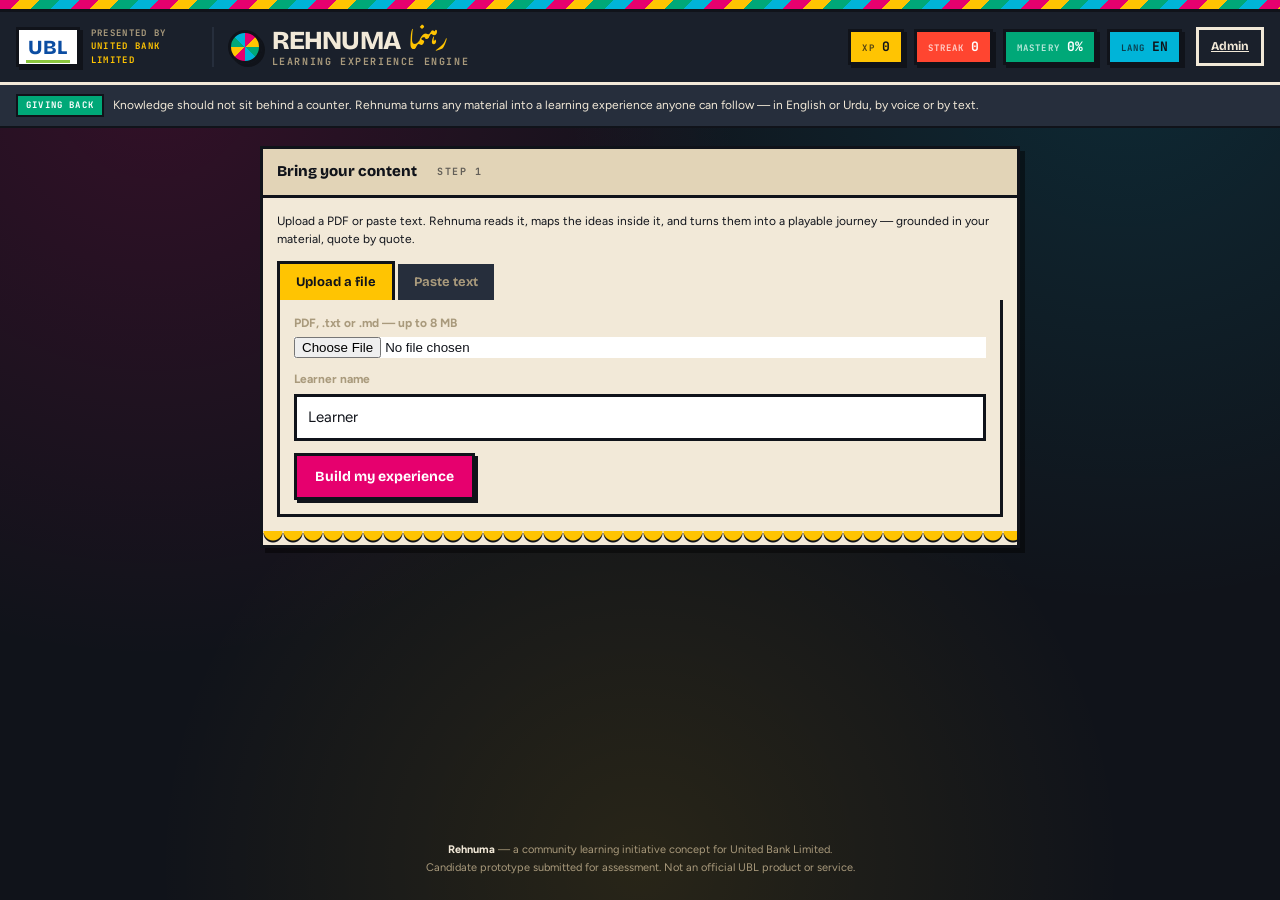
==== static/index.html @ 34d37521 "Rehnuma: AI Learning Experience Engine Single FastAPI service serving both API and pages. Turns any " ====
<!doctype html>
<html lang="en">
<head>
<meta charset="utf-8">
<meta name="viewport" content="width=device-width, initial-scale=1, viewport-fit=cover">
<title>Rehnuma</title>
<meta name="description" content="Turn any content into an adaptive, voice-enabled learning experience.">
<link rel="stylesheet" href="/static/style.css">
<link rel="icon" href="data:image/svg+xml,<svg xmlns='http://www.w3.org/2000/svg' viewBox='0 0 32 32'><rect width='32' height='32' fill='%2310131A'/><circle cx='16' cy='16' r='9' fill='%23FFC402' stroke='%23E6006E' stroke-width='3'/></svg>">
</head>
<body>
<div class="shell">
  <div class="chevron"></div>

  <header class="topbar">
    <div class="cobrand">
      <div class="logo-slot">
        <img id="ublLogo" src="/static/ubl-logo.png" alt="United Bank Limited" hidden>
        <div class="logo-fallback" id="ublFallback">UBL</div>
      </div>
      <div class="presents">Presented by<b>United Bank Limited</b></div>
    </div>

    <div class="brand">
      <div class="mark rosette"></div>
      <div>
        <div class="wordmark">REHNUMA<span class="urdu-mark">رہنما</span></div>
        <div class="eyebrow">Learning Experience Engine</div>
      </div>
    </div>

    <div class="spacer"></div>

    <div class="stat-row" id="stats" hidden>
      <div class="stat xp"><span class="label">XP</span><span id="statXp">0</span></div>
      <div class="stat streak"><span class="label">Streak</span><span id="statStreak">0</span></div>
      <div class="stat mastery"><span class="label">Mastery</span><span id="statMastery">0%</span></div>
      <div class="stat level"><span class="label">Lang</span><span id="statLang">EN</span></div>
    </div>

    <a class="btn ghost sm" href="/admin">Admin</a>
  </header>

  <div class="giving-back">
    <span class="tag">Giving back</span>
    <span>Knowledge should not sit behind a counter. Rehnuma turns any material into a
      learning experience anyone can follow &mdash; in English or Urdu, by voice or by text.</span>
  </div>

  <!-- ============================ SETUP ============================ -->
  <main class="main" id="setupView" style="grid-template-columns:1fr">
    <div class="setup col">

      <div class="panel cream">
        <div class="panel-head">
          <h2>Bring your content</h2>
          <div class="spacer"></div>
          <span class="eyebrow" style="color:var(--ink);opacity:.6">Step 1</span>
        </div>
        <div class="panel-body">
          <p class="small" style="margin-top:0">
            Upload a PDF or paste text. Rehnuma reads it, maps the ideas inside it, and turns
            them into a playable journey &mdash; grounded in your material, quote by quote.
          </p>

          <div class="tabs" role="tablist">
            <button class="tab" id="tabFile" role="tab" aria-selected="true" aria-controls="paneFile">Upload a file</button>
            <button class="tab" id="tabText" role="tab" aria-selected="false" aria-controls="paneText">Paste text</button>
          </div>

          <div class="panel cream" style="border-top:0;box-shadow:none">
            <div class="panel-body">
              <div id="paneFile" role="tabpanel">
                <div class="field">
                  <label for="fileInput">PDF, .txt or .md &mdash; up to 8&nbsp;MB</label>
                  <input type="file" id="fileInput" accept=".pdf,.txt,.md,.markdown,.csv">
                </div>
              </div>

              <div id="paneText" role="tabpanel" hidden>
                <div class="field">
                  <label for="titleInput">Title</label>
                  <input type="text" id="titleInput" placeholder="e.g. Branch Onboarding Policy">
                </div>
                <div class="field">
                  <label for="textInput">Paste the content</label>
                  <textarea id="textInput" rows="7" placeholder="Paste a policy, a chapter, an article&hellip;"></textarea>
                </div>
                <button class="btn sm ghost" id="sampleBtn" type="button" style="color:var(--ink);border-color:var(--ink)">Load sample content</button>
              </div>

              <div class="field mt">
                <label for="labelInput">Learner name</label>
                <input type="text" id="labelInput" value="Learner" maxlength="60">
              </div>

              <div class="row mt">
                <button class="btn pink" id="buildBtn" type="button">Build my experience</button>
                <span class="small" id="buildNote" style="color:var(--ink);opacity:.65"></span>
              </div>
            </div>
          </div>
        </div>
        <div class="scallop"></div>
      </div>

      <div class="panel" id="mapPreview" hidden>
        <div class="panel-head"><h2>What Rehnuma found</h2></div>
        <div class="panel-body">
          <div id="mapList" class="col"></div>
          <button class="btn green mt" id="startBtn" type="button">Start learning</button>
        </div>
      </div>

    </div>
  </main>

  <!-- ============================ LEARN ============================ -->
  <main class="main hidden" id="learnView">

    <!-- board -->
    <div class="col">
      <section class="panel">
        <div class="panel-head">
          <h2 id="sourceTitle">Your journey</h2>
        </div>
        <div class="panel-body">
          <div class="xp-meter" title="Progress to the next level"><span id="xpBar"></span></div>
          <div class="board" id="board"></div>
        </div>
        <div class="scallop"></div>
      </section>

      <section class="panel">
        <div class="panel-head"><h2>Badges</h2></div>
        <div class="panel-body">
          <div class="badges" id="badges"><span class="small muted">None yet &mdash; go earn some.</span></div>
        </div>
      </section>
    </div>

    <!-- conversation -->
    <section class="panel" style="min-width:0">
      <div class="panel-head">
        <h2>The journey</h2>
        <div class="spacer"></div>
        <button class="btn sm ghost" id="speakToggle" type="button" aria-pressed="false" title="Read answers aloud">🔈 Voice off</button>
        <span class="eyebrow" id="latencyNote"></span>
      </div>

      <div class="stream" id="stream" aria-live="polite"></div>

      <div class="composer">
        <button class="mic" id="micBtn" type="button" title="Hold a conversation out loud" aria-label="Speak your answer">🎤</button>
        <textarea class="say-box" id="sayBox" rows="1" placeholder="Say what you think&hellip;" aria-label="Your reply"></textarea>
        <button class="btn" id="sendBtn" type="button">Send</button>
      </div>
      <div class="chevron thin"></div>
    </section>

  </main>

  <footer class="footnote">
    <strong>Rehnuma</strong> &mdash; a community learning initiative concept for United Bank Limited.<br>
    Candidate prototype submitted for assessment. Not an official UBL product or service.
  </footer>
</div>

<script src="/static/app.js"></script>
</body>
</html>
---- static/style.css ----
/* ============================================================================
   REHNUMA - visual system
   Phool patti (Pakistani truck art) structured as an arcade board:
   saturated colour blocks, hard black outlines, ornamental chevron strips,
   rosette medallions, and sticker shadows with no blur.
   Deliberately single-theme - this is a committed visual world, not a
   light/dark document.
   ========================================================================= */

@import url('https://fonts.googleapis.com/css2?family=Bricolage+Grotesque:opsz,wght@12..96,400;12..96,700;12..96,800&family=Figtree:wght@400;500;600;700&family=JetBrains+Mono:wght@500;700&family=Noto+Nastaliq+Urdu:wght@400;700&display=swap');

:root {
  --ink:        #10131A;
  --ink-2:      #1A202B;
  --ink-3:      #262E3C;
  --chrome:     #F2E9D8;
  --chrome-2:   #E2D4B7;
  --chrome-dim: #A99A7C;

  --rani:       #E6006E;
  --zard:       #FFC402;
  --sabz:       #00A878;
  --firozi:     #00B4D8;
  --lal:        #FF4530;

  --line:       3px solid var(--ink);
  --line-light: 3px solid var(--chrome);
  --pop:        5px 5px 0 var(--ink);
  --pop-sm:     3px 3px 0 var(--ink);
  --pop-light:  5px 5px 0 rgba(0,0,0,.45);

  --display: 'Bricolage Grotesque', 'Arial Black', system-ui, sans-serif;
  --body:    'Figtree', -apple-system, 'Segoe UI', sans-serif;
  --mono:    'JetBrains Mono', ui-monospace, 'Cascadia Mono', monospace;
  --urdu:    'Noto Nastaliq Urdu', 'Jameel Noori Nastaleeq', serif;

  --gutter: 16px;
}

* { box-sizing: border-box; }

html, body { height: 100%; }

body {
  margin: 0;
  font-family: var(--body);
  font-size: 15px;
  line-height: 1.55;
  color: var(--chrome);
  background: var(--ink);
  background-image:
    radial-gradient(circle at 12% 8%,  rgba(230,0,110,.16), transparent 42%),
    radial-gradient(circle at 88% 4%,  rgba(0,180,216,.14), transparent 40%),
    radial-gradient(circle at 50% 96%, rgba(255,196,2,.10), transparent 45%);
  background-attachment: fixed;
  -webkit-font-smoothing: antialiased;
}

/* ---------------------------------------------------- truck-art ornament */

/* The chevron strip that edges every major surface. */
.chevron {
  height: 12px;
  background: repeating-linear-gradient(
    135deg,
    var(--rani)   0 14px,
    var(--zard)   14px 28px,
    var(--sabz)   28px 42px,
    var(--firozi) 42px 56px
  );
  border-bottom: var(--line);
  flex: none;
}
.chevron.thin { height: 7px; }

/* Scalloped lower edge - the hanging fringe on a truck's panel. */
.scallop {
  height: 14px;
  flex: none;
  background:
    radial-gradient(circle at 10px 0, var(--zard) 9px, transparent 10px) repeat-x 0 0 / 20px 14px;
  filter: drop-shadow(0 2px 0 var(--ink));
}

/* Rosette - the mirrored floral medallion, rendered as a colour wheel. */
.rosette {
  border-radius: 50%;
  background: conic-gradient(
    var(--rani) 0 45deg, var(--zard) 45deg 90deg,
    var(--sabz) 90deg 135deg, var(--firozi) 135deg 180deg,
    var(--rani) 180deg 225deg, var(--zard) 225deg 270deg,
    var(--sabz) 270deg 315deg, var(--firozi) 315deg 360deg
  );
}

/* ------------------------------------------------------------- typography */

h1, h2, h3, .display {
  font-family: var(--display);
  font-weight: 800;
  letter-spacing: -.02em;
  text-wrap: balance;
  margin: 0;
}

.eyebrow {
  font-family: var(--mono);
  font-size: 10px;
  font-weight: 700;
  letter-spacing: .16em;
  text-transform: uppercase;
  color: var(--chrome-dim);
}

.wordmark {
  font-family: var(--display);
  font-weight: 800;
  font-size: 26px;
  letter-spacing: -.03em;
  line-height: 1;
  color: var(--chrome);
}
.wordmark .urdu-mark {
  font-family: var(--urdu);
  font-size: 22px;
  color: var(--zard);
  margin-inline-start: 8px;
  line-height: 1;
}

[lang="ur"], .urdu {
  font-family: var(--urdu);
  line-height: 2.1;
  font-size: 1.06em;
}
[dir="rtl"] { text-align: right; }

.tnum { font-variant-numeric: tabular-nums; font-family: var(--mono); }

/* ----------------------------------------------------------- app shell */

.shell { display: flex; flex-direction: column; min-height: 100%; }

.topbar {
  display: flex;
  align-items: center;
  gap: 14px;
  flex-wrap: wrap;
  padding: 12px var(--gutter);
  background: var(--ink-2);
  border-bottom: var(--line-light);
}

.topbar .spacer { flex: 1 1 auto; }

.brand { display: flex; align-items: center; gap: 10px; }
.brand .mark {
  width: 34px; height: 34px;
  border: var(--line);
  box-shadow: var(--pop-sm);
  flex: none;
}

.main {
  flex: 1 1 auto;
  display: grid;
  grid-template-columns: minmax(280px, 340px) minmax(0, 1fr);
  gap: 18px;
  padding: 18px var(--gutter) 28px;
  max-width: 1400px;
  width: 100%;
  margin: 0 auto;
  align-items: start;
}

/* ---------------------------------------------------------------- panels */

.panel {
  background: var(--ink-2);
  border: var(--line-light);
  box-shadow: var(--pop-light);
  overflow: hidden;
}
.panel.cream { background: var(--chrome); color: var(--ink); border-color: var(--ink); }

.panel-head {
  display: flex;
  align-items: center;
  gap: 10px;
  padding: 11px 14px;
  background: var(--ink-3);
  border-bottom: var(--line-light);
}
.panel.cream .panel-head { background: var(--chrome-2); border-bottom-color: var(--ink); }
.panel-head h2 { font-size: 15px; letter-spacing: 0; }
.panel-body { padding: 14px; }

/* ----------------------------------------------------------------- stats */

.stat-row { display: flex; gap: 10px; flex-wrap: wrap; align-items: center; }

.stat {
  display: flex;
  align-items: baseline;
  gap: 7px;
  padding: 5px 11px;
  border: var(--line);
  box-shadow: var(--pop-sm);
  background: var(--zard);
  color: var(--ink);
  font-family: var(--mono);
  font-weight: 700;
  font-size: 13px;
  white-space: nowrap;
}
.stat .label {
  font-size: 9px;
  letter-spacing: .12em;
  text-transform: uppercase;
  opacity: .72;
}
.stat.xp     { background: var(--zard); }
.stat.streak { background: var(--lal);   color: #fff; }
.stat.level  { background: var(--firozi); }
.stat.mastery{ background: var(--sabz);  color: #fff; }

/* XP meter - snaps and overshoots when it fills */
.xp-meter {
  height: 15px;
  border: var(--line);
  background: var(--ink-3);
  box-shadow: var(--pop-sm);
  overflow: hidden;
  position: relative;
}
.xp-meter > span {
  display: block;
  height: 100%;
  width: 0;
  background: repeating-linear-gradient(90deg,
    var(--zard) 0 10px, var(--lal) 10px 20px);
  transition: width .55s cubic-bezier(.2,1.5,.35,1);
}

/* ------------------------------------------------------ the concept board */

.board { position: relative; padding: 6px 0 2px; }

/* the winding route the medallions sit on */
.board::before {
  content: "";
  position: absolute;
  left: 30px; top: 18px; bottom: 18px;
  width: 6px;
  background: repeating-linear-gradient(180deg,
    var(--chrome-dim) 0 10px, transparent 10px 20px);
  z-index: 0;
}

.stop {
  position: relative;
  z-index: 1;
  display: grid;
  grid-template-columns: 62px 1fr;
  align-items: center;
  gap: 12px;
  padding: 7px 0;
  background: none;
  border: 0;
  width: 100%;
  text-align: left;
  color: inherit;
  font: inherit;
  cursor: default;
}

.medallion {
  position: relative;
  width: 56px; height: 56px;
  border: var(--line);
  box-shadow: var(--pop-sm);
  display: grid;
  place-items: center;
  background: var(--ink-3);
  border-radius: 50%;
  flex: none;
}
.medallion .inner {
  width: 38px; height: 38px;
  border-radius: 50%;
  border: 2px solid var(--ink);
  display: grid;
  place-items: center;
  font-family: var(--mono);
  font-weight: 700;
  font-size: 15px;
  color: var(--ink);
  background: var(--chrome-dim);
}

.stop.locked   .medallion { filter: saturate(.15) brightness(.65); }
.stop.locked   .inner::after { content: "🔒"; font-size: 15px; }
.stop.locked   .inner { color: transparent; }
.stop.active   .medallion { background: var(--rani); }
.stop.active   .inner { background: var(--zard); }
.stop.mastered .medallion { background: var(--sabz); }
.stop.mastered .inner { background: var(--zard); }

.stop.current .medallion {
  animation: throb 1.5s ease-in-out infinite;
  box-shadow: 0 0 0 4px var(--zard), var(--pop-sm);
}
@keyframes throb {
  0%,100% { transform: scale(1); }
  50%     { transform: scale(1.07); }
}

.stop-label { min-width: 0; }
.stop-title {
  font-family: var(--display);
  font-weight: 700;
  font-size: 14px;
  line-height: 1.25;
  overflow-wrap: anywhere;
}
.stop.locked .stop-title { color: var(--chrome-dim); }

.mastery-bar {
  margin-top: 5px;
  height: 7px;
  border: 2px solid var(--ink);
  background: var(--ink-3);
  overflow: hidden;
}
.mastery-bar > span {
  display: block; height: 100%; width: 0;
  background: var(--sabz);
  transition: width .5s cubic-bezier(.2,1.4,.4,1);
}

/* --------------------------------------------------------- conversation */

.stream {
  display: flex;
  flex-direction: column;
  gap: 16px;
  padding: 16px;
  min-height: 300px;
  max-height: min(62vh, 640px);
  overflow-y: auto;
  overscroll-behavior: contain;
}

.bubble { max-width: 90%; }
.bubble .who {
  font-family: var(--mono);
  font-size: 9px;
  letter-spacing: .16em;
  text-transform: uppercase;
  margin-bottom: 5px;
  color: var(--chrome-dim);
}

.bubble .say {
  padding: 13px 15px;
  border: var(--line);
  box-shadow: var(--pop-sm);
  white-space: pre-wrap;
  overflow-wrap: anywhere;
}
.bubble.guide   .say { background: var(--chrome); color: var(--ink); }
.bubble.learner { align-self: flex-end; }
.bubble.learner .say { background: var(--firozi); color: var(--ink); }
.bubble.system  .say {
  background: var(--ink-3);
  color: var(--chrome-dim);
  font-size: 13px;
  box-shadow: none;
  border-style: dashed;
}

.bubble.guide .say.rtl, .bubble.learner .say.rtl { direction: rtl; text-align: right; }

/* pill that marks which game mechanic this turn used */
.mechanic {
  display: inline-block;
  font-family: var(--mono);
  font-size: 9px;
  font-weight: 700;
  letter-spacing: .12em;
  text-transform: uppercase;
  padding: 3px 8px;
  border: 2px solid var(--ink);
  margin-bottom: 7px;
  color: var(--ink);
}
.mechanic.mission   { background: var(--rani);   color:#fff; }
.mechanic.explain_it{ background: var(--zard); }
.mechanic.puzzle    { background: var(--firozi); }
.mechanic.boss      { background: var(--lal);    color:#fff; }
.mechanic.dialogue  { background: var(--chrome-2); }

/* ------------------------------------------------------------- choices */

.choices { display: flex; flex-direction: column; gap: 8px; margin-top: 11px; }

.choice {
  display: flex;
  align-items: flex-start;
  gap: 10px;
  text-align: left;
  padding: 11px 13px;
  font: inherit;
  font-weight: 600;
  color: var(--ink);
  background: var(--chrome-2);
  border: var(--line);
  box-shadow: var(--pop-sm);
  cursor: pointer;
  transition: transform .1s, box-shadow .1s, background .1s;
}
.choice:hover:not(:disabled) {
  background: var(--zard);
  transform: translate(-2px,-2px);
  box-shadow: 5px 5px 0 var(--ink);
}
.choice:active:not(:disabled) { transform: translate(2px,2px); box-shadow: 1px 1px 0 var(--ink); }
.choice:disabled { opacity: .5; cursor: default; }
.choice .key {
  font-family: var(--mono);
  font-weight: 700;
  background: var(--ink);
  color: var(--zard);
  width: 22px; height: 22px;
  display: grid; place-items: center;
  flex: none;
  font-size: 12px;
}

/* ----------------------------------------------------------- citations */

.cites { display: flex; flex-wrap: wrap; gap: 6px; margin-top: 10px; }

.cite {
  font-family: var(--mono);
  font-size: 10px;
  font-weight: 700;
  padding: 3px 8px;
  background: var(--sabz);
  color: #fff;
  border: 2px solid var(--ink);
  cursor: pointer;
}
.cite:hover { background: var(--zard); color: var(--ink); }
.cite.off   { background: var(--lal); }

.quote-pop {
  margin-top: 8px;
  padding: 10px 12px;
  background: var(--ink-3);
  border-left: 5px solid var(--sabz);
  font-size: 13px;
  color: var(--chrome);
  font-style: italic;
}

.flag-off {
  margin-top: 9px;
  padding: 8px 11px;
  background: var(--lal);
  color: #fff;
  border: 2px solid var(--ink);
  font-size: 12px;
  font-weight: 600;
}

/* ------------------------------------------------------------- composer */

.composer {
  display: flex;
  gap: 9px;
  align-items: flex-end;
  padding: 12px 14px;
  background: var(--ink-3);
  border-top: var(--line-light);
  flex-wrap: wrap;
}

textarea.say-box {
  flex: 1 1 220px;
  min-height: 46px;
  max-height: 150px;
  resize: vertical;
  padding: 11px 13px;
  font: inherit;
  color: var(--ink);
  background: var(--chrome);
  border: var(--line);
  box-shadow: var(--pop-sm);
}
textarea.say-box:focus-visible { outline: 3px solid var(--zard); outline-offset: 2px; }

.btn {
  font-family: var(--display);
  font-weight: 700;
  font-size: 14px;
  padding: 12px 18px;
  color: var(--ink);
  background: var(--zard);
  border: var(--line);
  box-shadow: var(--pop-sm);
  cursor: pointer;
  transition: transform .1s, box-shadow .1s;
  white-space: nowrap;
}
.btn:hover:not(:disabled)  { transform: translate(-2px,-2px); box-shadow: 5px 5px 0 var(--ink); }
.btn:active:not(:disabled) { transform: translate(2px,2px);  box-shadow: 1px 1px 0 var(--ink); }
.btn:disabled { opacity: .45; cursor: default; }
.btn.pink  { background: var(--rani);   color:#fff; }
.btn.blue  { background: var(--firozi); }
.btn.green { background: var(--sabz);   color:#fff; }
.btn.ghost { background: transparent;   color: var(--chrome); border-color: var(--chrome); box-shadow: none; }
.btn.sm    { font-size: 12px; padding: 7px 12px; }

.btn:focus-visible, .choice:focus-visible, .cite:focus-visible, select:focus-visible,
input:focus-visible, .stop:focus-visible {
  outline: 3px solid var(--zard);
  outline-offset: 2px;
}

/* the microphone - pulses while listening */
.mic {
  width: 52px; height: 52px;
  display: grid; place-items: center;
  font-size: 21px;
  background: var(--rani);
  color: #fff;
  border: var(--line);
  box-shadow: var(--pop-sm);
  cursor: pointer;
  flex: none;
}
.mic.listening { animation: mic-pulse .9s ease-in-out infinite; background: var(--lal); }
@keyframes mic-pulse {
  0%,100% { box-shadow: var(--pop-sm), 0 0 0 0 rgba(255,69,48,.65); }
  50%     { box-shadow: var(--pop-sm), 0 0 0 11px rgba(255,69,48,0); }
}
.mic:disabled { opacity: .35; cursor: not-allowed; }

/* -------------------------------------------------------------- badges */

.badges { display: flex; flex-wrap: wrap; gap: 6px; }
.badge {
  font-family: var(--mono);
  font-size: 9px;
  font-weight: 700;
  letter-spacing: .08em;
  text-transform: uppercase;
  padding: 4px 8px;
  background: var(--zard);
  color: var(--ink);
  border: 2px solid var(--ink);
  box-shadow: 2px 2px 0 var(--ink);
  animation: stamp .4s cubic-bezier(.2,1.7,.4,1);
}
@keyframes stamp {
  0%   { transform: scale(2.2) rotate(-12deg); opacity: 0; }
  100% { transform: scale(1) rotate(0); opacity: 1; }
}

/* --------------------------------------------------------- setup screen */

.setup { max-width: 760px; margin: 0 auto; width: 100%; }

.tabs { display: flex; gap: 0; }
.tab {
  font-family: var(--display);
  font-weight: 700;
  font-size: 13px;
  padding: 10px 16px;
  background: var(--ink-3);
  color: var(--chrome-dim);
  border: var(--line-light);
  border-bottom: 0;
  cursor: pointer;
}
.tab[aria-selected="true"] { background: var(--zard); color: var(--ink); border-color: var(--ink); }

.field { display: flex; flex-direction: column; gap: 5px; margin-bottom: 12px; }
.field > label { font-size: 12px; font-weight: 700; color: var(--chrome-dim); }

input[type="text"], input[type="password"], input[type="number"], select, textarea {
  font: inherit;
  padding: 9px 11px;
  color: var(--ink);
  background: var(--chrome);
  border: var(--line);
  width: 100%;
}
.panel.cream input, .panel.cream select { background: #fff; }

/* ------------------------------------------------------------ dashboard */

.grid-cards {
  display: grid;
  grid-template-columns: repeat(auto-fit, minmax(150px, 1fr));
  gap: 12px;
}

.tile {
  padding: 13px 15px;
  border: var(--line);
  box-shadow: var(--pop-sm);
  background: var(--chrome);
  color: var(--ink);
}
.tile .n {
  font-family: var(--display);
  font-weight: 800;
  font-size: 30px;
  line-height: 1;
  font-variant-numeric: tabular-nums;
}
.tile .k {
  font-family: var(--mono);
  font-size: 9px;
  letter-spacing: .14em;
  text-transform: uppercase;
  margin-top: 5px;
  opacity: .72;
}
.tile.a { background: var(--zard); }
.tile.b { background: var(--firozi); }
.tile.c { background: var(--sabz); color:#fff; }
.tile.d { background: var(--rani); color:#fff; }

.table-wrap { overflow-x: auto; }
table { border-collapse: collapse; width: 100%; font-size: 13px; }
th, td { padding: 8px 10px; text-align: left; border-bottom: 2px solid var(--ink-3); }
th {
  font-family: var(--mono);
  font-size: 9px;
  letter-spacing: .12em;
  text-transform: uppercase;
  color: var(--chrome-dim);
  white-space: nowrap;
}
td.num { font-family: var(--mono); font-variant-numeric: tabular-nums; }

.pill {
  display: inline-block;
  font-family: var(--mono);
  font-size: 9px;
  font-weight: 700;
  text-transform: uppercase;
  letter-spacing: .1em;
  padding: 2px 7px;
  border: 2px solid var(--ink);
}
.pill.mastered { background: var(--sabz); color:#fff; }
.pill.progress { background: var(--zard); color: var(--ink); }
.pill.locked   { background: var(--ink-3); color: var(--chrome-dim); border-color: var(--chrome-dim); }
.pill.error    { background: var(--lal);  color:#fff; }
.pill.warn     { background: var(--zard); color: var(--ink); }
.pill.info     { background: var(--firozi); color: var(--ink); }

/* evidence feed - the proof that mastery was inferred, not scored */
.evidence { display: flex; flex-direction: column; gap: 9px; }
.ev {
  padding: 9px 11px;
  background: var(--ink-3);
  border-left: 5px solid var(--firozi);
}
.ev .sig {
  font-family: var(--mono);
  font-size: 9px;
  font-weight: 700;
  letter-spacing: .1em;
  text-transform: uppercase;
  color: var(--firozi);
}
.ev .quote { font-style: italic; font-size: 13px; margin-top: 3px; overflow-wrap: anywhere; }
.ev .meta  { font-size: 10px; color: var(--chrome-dim); margin-top: 4px; font-family: var(--mono); }

.chart-box { position: relative; height: 240px; }

/* ------------------------------------------------------------- utility */

.row     { display: flex; gap: 10px; align-items: center; flex-wrap: wrap; }
.col     { display: flex; flex-direction: column; gap: 10px; }
.muted   { color: var(--chrome-dim); }
.small   { font-size: 12px; }
.center  { text-align: center; }
.mt      { margin-top: 12px; }
.hidden  { display: none !important; }

.toast {
  position: fixed;
  left: 50%; bottom: 20px;
  transform: translateX(-50%);
  z-index: 50;
  padding: 11px 17px;
  background: var(--zard);
  color: var(--ink);
  border: var(--line);
  box-shadow: var(--pop);
  font-weight: 700;
  max-width: calc(100vw - 32px);
}
.toast.bad { background: var(--lal); color: #fff; }

/* three bouncing dots while the guide is thinking */
.thinking { display: flex; gap: 5px; align-items: center; padding: 4px 0; }
.thinking i {
  width: 9px; height: 9px;
  background: var(--zard);
  border: 2px solid var(--ink);
  display: block;
  animation: bob .9s ease-in-out infinite;
}
.thinking i:nth-child(2) { animation-delay: .12s; background: var(--rani); }
.thinking i:nth-child(3) { animation-delay: .24s; background: var(--firozi); }
@keyframes bob {
  0%,100% { transform: translateY(0); }
  50%     { transform: translateY(-7px); }
}

@media (prefers-reduced-motion: reduce) {
  *, *::before, *::after {
    animation-duration: .001ms !important;
    animation-iteration-count: 1 !important;
    transition-duration: .001ms !important;
  }
}

/* -------------------------------------------------------------- narrow */

@media (max-width: 900px) {
  .main { grid-template-columns: 1fr; }
  .stream { max-height: none; }
}
@media (max-width: 480px) {
  .wordmark { font-size: 21px; }
  .stat { font-size: 12px; padding: 4px 9px; }
  .medallion { width: 46px; height: 46px; }
  .medallion .inner { width: 31px; height: 31px; font-size: 13px; }
  .stop { grid-template-columns: 52px 1fr; }
  .board::before { left: 25px; }
}

/* ===================================================================== */
/*  UBL CO-BRANDING                                                       */
/*  Presented as UBL's community financial-literacy engine. The logo      */
/*  drops in at /static/ubl-logo.png; until it does, the slot renders a   */
/*  clean typographic mark rather than a broken image.                    */
/* ===================================================================== */

.cobrand {
  display: flex;
  align-items: center;
  gap: 11px;
  padding-inline-end: 13px;
  border-inline-end: 2px solid var(--ink-3);
}

.cobrand .logo-slot {
  height: 40px;
  min-width: 40px;
  display: grid;
  place-items: center;
  background: #fff;
  border: var(--line);
  box-shadow: var(--pop-sm);
  padding: 4px 7px;
  flex: none;
}
.cobrand .logo-slot img { height: 30px; width: auto; display: block; }
.cobrand .logo-slot img[hidden] { display: none; }

/* Typographic fallback when no logo file is present. Styled to read as a
   deliberate mark, not a missing asset, so the page never looks broken. */
.cobrand .logo-fallback {
  font-family: var(--display);
  font-weight: 800;
  font-size: 20px;
  letter-spacing: .01em;
  color: #0B4DA2;          /* UBL corporate blue */
  line-height: 1;
  padding: 3px 2px;
  border-bottom: 3px solid #8CC63E;   /* UBL green rule */
}
.cobrand .logo-fallback[hidden] { display: none; }

.cobrand .presents {
  font-family: var(--mono);
  font-size: 9px;
  font-weight: 700;
  letter-spacing: .15em;
  text-transform: uppercase;
  color: var(--chrome-dim);
  line-height: 1.5;
  max-width: 108px;
}
.cobrand .presents b { color: var(--zard); display: block; }

.giving-back {
  display: flex;
  align-items: center;
  gap: 9px;
  flex-wrap: wrap;
  padding: 9px var(--gutter);
  background: var(--ink-3);
  border-bottom: 2px solid var(--ink);
  font-size: 12px;
  color: var(--chrome);
}
.giving-back .tag {
  font-family: var(--mono);
  font-size: 9px;
  font-weight: 700;
  letter-spacing: .13em;
  text-transform: uppercase;
  padding: 3px 8px;
  background: var(--sabz);
  color: #fff;
  border: 2px solid var(--ink);
  flex: none;
}

.footnote {
  padding: 13px var(--gutter) 22px;
  text-align: center;
  font-size: 11px;
  color: var(--chrome-dim);
  line-height: 1.7;
}
.footnote strong { color: var(--chrome); }
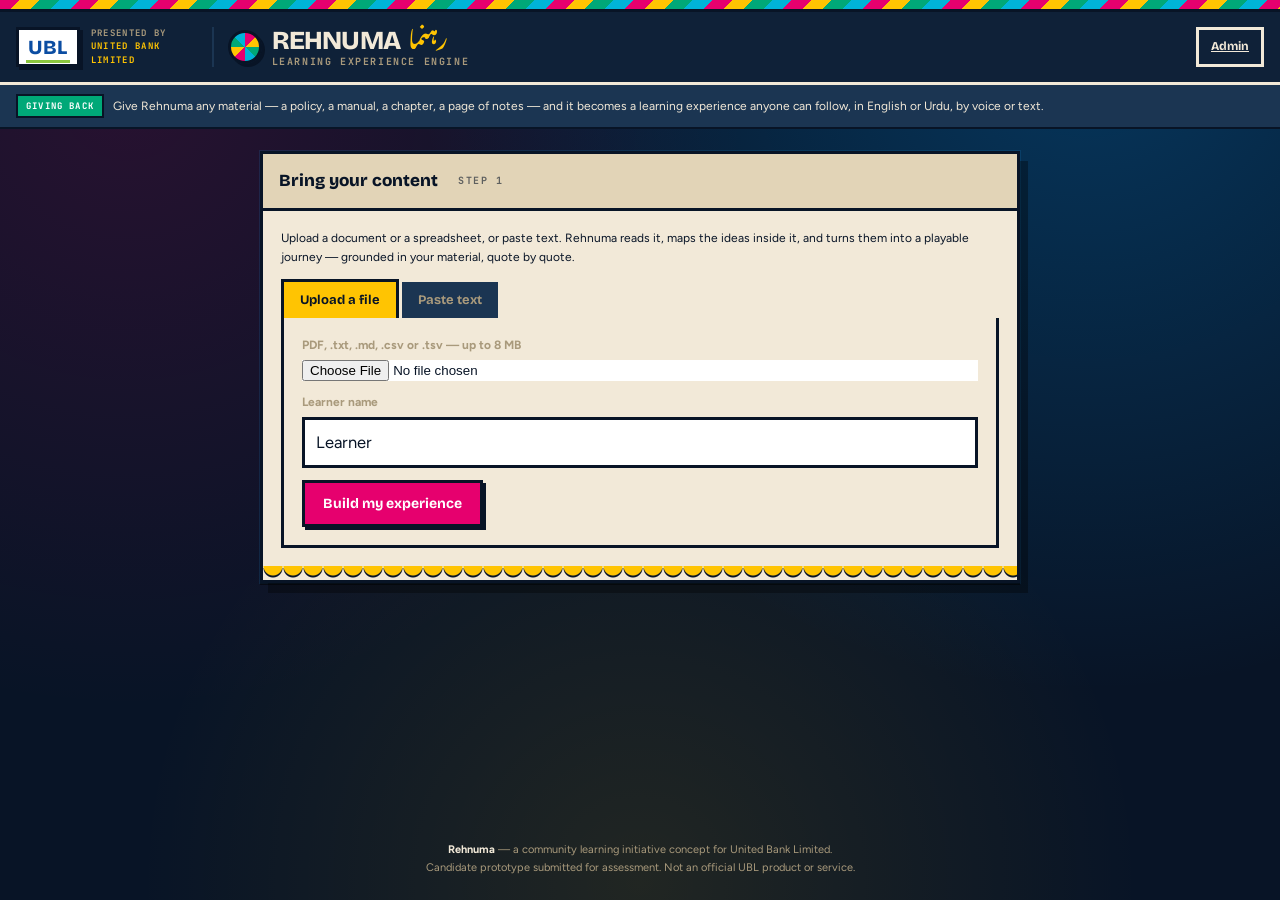
==== commit 1adababa: "Add learning modes, spreadsheet and URL ingestion, subject-aware scenarios Carried over from the pre" ====
--- a/static/index.html
+++ b/static/index.html
@@ -43,8 +43,8 @@
 
   <div class="giving-back">
     <span class="tag">Giving back</span>
-    <span>Knowledge should not sit behind a counter. Rehnuma turns any material into a
-      learning experience anyone can follow &mdash; in English or Urdu, by voice or by text.</span>
+    <span>Give Rehnuma any material &mdash; a policy, a manual, a chapter, a page of notes &mdash;
+      and it becomes a learning experience anyone can follow, in English or Urdu, by voice or text.</span>
   </div>
 
   <!-- ============================ SETUP ============================ -->
@@ -59,8 +59,9 @@
         </div>
         <div class="panel-body">
           <p class="small" style="margin-top:0">
-            Upload a PDF or paste text. Rehnuma reads it, maps the ideas inside it, and turns
-            them into a playable journey &mdash; grounded in your material, quote by quote.
+            Upload a document or a spreadsheet, or paste text. Rehnuma reads it, maps the ideas
+            inside it, and turns them into a playable journey &mdash; grounded in your material,
+            quote by quote.
           </p>
 
           <div class="tabs" role="tablist">
@@ -72,8 +73,8 @@
             <div class="panel-body">
               <div id="paneFile" role="tabpanel">
                 <div class="field">
-                  <label for="fileInput">PDF, .txt or .md &mdash; up to 8&nbsp;MB</label>
-                  <input type="file" id="fileInput" accept=".pdf,.txt,.md,.markdown,.csv">
+                  <label for="fileInput">PDF, .txt, .md, .csv or .tsv &mdash; up to 8&nbsp;MB</label>
+                  <input type="file" id="fileInput" accept=".pdf,.txt,.md,.markdown,.csv,.tsv">
                 </div>
               </div>
 
@@ -105,9 +106,39 @@
       </div>
 
       <div class="panel" id="mapPreview" hidden>
-        <div class="panel-head"><h2>What Rehnuma found</h2></div>
+        <div class="panel-head">
+          <h2>What Rehnuma found</h2>
+          <div class="spacer"></div>
+          <span class="eyebrow">Step 2</span>
+        </div>
         <div class="panel-body">
           <div id="mapList" class="col"></div>
+
+          <!-- How the learner wants to be taught. The key travels to the server as
+               "mode" and shapes every turn, so it is chosen before the first beat. -->
+          <div class="mode-block">
+            <div class="eyebrow">How would you like to learn it?</div>
+            <div class="mode-pick" id="modePick" role="radiogroup"
+                 aria-label="How would you like to learn it?">
+              <button class="mode" type="button" role="radio" aria-checked="false" data-mode="story">
+                <span class="mode-name">Story</span>
+                <span class="mode-desc">The ideas arrive inside an unfolding story.</span>
+              </button>
+              <button class="mode" type="button" role="radio" aria-checked="true" data-mode="challenge">
+                <span class="mode-name">Challenge</span>
+                <span class="mode-desc">Situations to act in, where choices carry consequences.</span>
+              </button>
+              <button class="mode" type="button" role="radio" aria-checked="false" data-mode="tour">
+                <span class="mode-name">Tour</span>
+                <span class="mode-desc">A quick look at the shape of the whole subject.</span>
+              </button>
+              <button class="mode" type="button" role="radio" aria-checked="false" data-mode="deep">
+                <span class="mode-name">Deep</span>
+                <span class="mode-desc">One concept at a time, with worked examples.</span>
+              </button>
+            </div>
+          </div>
+
           <button class="btn green mt" id="startBtn" type="button">Start learning</button>
         </div>
       </div>
--- a/static/style.css
+++ b/static/style.css
@@ -10,9 +10,13 @@
 @import url('https://fonts.googleapis.com/css2?family=Bricolage+Grotesque:opsz,wght@12..96,400;12..96,700;12..96,800&family=Figtree:wght@400;500;600;700&family=JetBrains+Mono:wght@500;700&family=Noto+Nastaliq+Urdu:wght@400;700&display=swap');
 
 :root {
-  --ink:        #10131A;
-  --ink-2:      #1A202B;
-  --ink-3:      #262E3C;
+  --ink:        #081426;   /* deep navy, biased toward the UBL mark */
+  --ink-2:      #0F2138;
+  --ink-3:      #1B3552;
+
+  --ubl:        #0070B8;   /* sampled from the logo - carries structure */
+  --ubl-lt:     #2199E8;
+  --ubl-deep:   #004E80;
   --chrome:     #F2E9D8;
   --chrome-2:   #E2D4B7;
   --chrome-dim: #A99A7C;
@@ -44,14 +48,14 @@
 body {
   margin: 0;
   font-family: var(--body);
-  font-size: 15px;
-  line-height: 1.55;
+  font-size: 16.5px;
+  line-height: 1.6;
   color: var(--chrome);
   background: var(--ink);
   background-image:
-    radial-gradient(circle at 12% 8%,  rgba(230,0,110,.16), transparent 42%),
-    radial-gradient(circle at 88% 4%,  rgba(0,180,216,.14), transparent 40%),
-    radial-gradient(circle at 50% 96%, rgba(255,196,2,.10), transparent 45%);
+    radial-gradient(circle at 85% 2%,  rgba(0,112,184,.38), transparent 48%),
+    radial-gradient(circle at 10% 10%, rgba(230,0,110,.14), transparent 44%),
+    radial-gradient(circle at 50% 98%, rgba(255,196,2,.10), transparent 46%);
   background-attachment: fixed;
   -webkit-font-smoothing: antialiased;
 }
@@ -164,10 +168,10 @@
 .main {
   flex: 1 1 auto;
   display: grid;
-  grid-template-columns: minmax(280px, 340px) minmax(0, 1fr);
-  gap: 18px;
-  padding: 18px var(--gutter) 28px;
-  max-width: 1400px;
+  grid-template-columns: minmax(300px, 380px) minmax(0, 1fr);
+  gap: 22px;
+  padding: 22px var(--gutter) 32px;
+  max-width: 1560px;
   width: 100%;
   margin: 0 auto;
   align-items: start;
@@ -187,17 +191,20 @@
   display: flex;
   align-items: center;
   gap: 10px;
-  padding: 11px 14px;
-  background: var(--ink-3);
+  padding: 13px 16px;
+  background: linear-gradient(180deg, var(--ubl-deep), var(--ink-3));
   border-bottom: var(--line-light);
 }
 .panel.cream .panel-head { background: var(--chrome-2); border-bottom-color: var(--ink); }
-.panel-head h2 { font-size: 15px; letter-spacing: 0; }
-.panel-body { padding: 14px; }
+.panel-head h2 { font-size: 17px; letter-spacing: 0; }
+.panel-body { padding: 18px; }
 
 /* ----------------------------------------------------------------- stats */
 
 .stat-row { display: flex; gap: 10px; flex-wrap: wrap; align-items: center; }
+/* the display above outranks the browser's own [hidden] rule, so the chips would sit
+   there reading XP 0 on the setup screen before a session exists */
+.stat-row[hidden] { display: none; }
 
 .stat {
   display: flex;
@@ -210,7 +217,7 @@
   color: var(--ink);
   font-family: var(--mono);
   font-weight: 700;
-  font-size: 13px;
+  font-size: 14px;
   white-space: nowrap;
 }
 .stat .label {
@@ -226,7 +233,7 @@
 
 /* XP meter - snaps and overshoots when it fills */
 .xp-meter {
-  height: 15px;
+  height: 18px;
   border: var(--line);
   background: var(--ink-3);
   box-shadow: var(--pop-sm);
@@ -250,10 +257,11 @@
 .board::before {
   content: "";
   position: absolute;
-  left: 30px; top: 18px; bottom: 18px;
+  left: 35px; top: 18px; bottom: 18px;
   width: 6px;
   background: repeating-linear-gradient(180deg,
-    var(--chrome-dim) 0 10px, transparent 10px 20px);
+    var(--ubl-lt) 0 12px, transparent 12px 22px);
+  opacity: .55;
   z-index: 0;
 }
 
@@ -261,7 +269,7 @@
   position: relative;
   z-index: 1;
   display: grid;
-  grid-template-columns: 62px 1fr;
+  grid-template-columns: 74px 1fr;
   align-items: center;
   gap: 12px;
   padding: 7px 0;
@@ -276,7 +284,7 @@
 
 .medallion {
   position: relative;
-  width: 56px; height: 56px;
+  width: 66px; height: 66px;
   border: var(--line);
   box-shadow: var(--pop-sm);
   display: grid;
@@ -286,7 +294,7 @@
   flex: none;
 }
 .medallion .inner {
-  width: 38px; height: 38px;
+  width: 46px; height: 46px;
   border-radius: 50%;
   border: 2px solid var(--ink);
   display: grid;
@@ -319,7 +327,7 @@
 .stop-title {
   font-family: var(--display);
   font-weight: 700;
-  font-size: 14px;
+  font-size: 15.5px;
   line-height: 1.25;
   overflow-wrap: anywhere;
 }
@@ -345,8 +353,8 @@
   flex-direction: column;
   gap: 16px;
   padding: 16px;
-  min-height: 300px;
-  max-height: min(62vh, 640px);
+  min-height: 340px;
+  max-height: min(66vh, 720px);
   overflow-y: auto;
   overscroll-behavior: contain;
 }
@@ -362,10 +370,12 @@
 }
 
 .bubble .say {
-  padding: 13px 15px;
+  padding: 17px 19px;
   border: var(--line);
   box-shadow: var(--pop-sm);
   white-space: pre-wrap;
+  font-size: 16.5px;
+  line-height: 1.62;
   overflow-wrap: anywhere;
 }
 .bubble.guide   .say { background: var(--chrome); color: var(--ink); }
@@ -409,7 +419,7 @@
   align-items: flex-start;
   gap: 10px;
   text-align: left;
-  padding: 11px 13px;
+  padding: 14px 16px;
   font: inherit;
   font-weight: 600;
   color: var(--ink);
@@ -568,6 +578,26 @@
   100% { transform: scale(1) rotate(0); opacity: 1; }
 }
 
+/* Concept preview list (shown right after upload).
+   Must NOT use the generic .row: that flex-wraps, so a long summary drops the
+   whole text block beneath its medallion instead of wrapping in its own column. */
+.map-row {
+  display: grid;
+  grid-template-columns: 46px minmax(0, 1fr);
+  gap: 12px;
+  align-items: start;
+  padding: 7px 0;
+}
+.map-row .medallion { margin-top: 2px; }
+.map-row .stop-title { font-size: 14px; }
+.map-row .summary {
+  font-size: 12px;
+  color: var(--chrome-dim);
+  margin-top: 2px;
+  overflow-wrap: anywhere;
+}
+.panel.cream .map-row .summary { color: #6B5F49; }
+
 /* --------------------------------------------------------- setup screen */
 
 .setup { max-width: 760px; margin: 0 auto; width: 100%; }
@@ -709,20 +739,30 @@
 }
 .toast.bad { background: var(--lal); color: #fff; }
 
-/* three bouncing dots while the guide is thinking */
-.thinking { display: flex; gap: 5px; align-items: center; padding: 4px 0; }
-.thinking i {
-  width: 9px; height: 9px;
+/* While the guide is thinking. A line of text rather than dots, because the wait is
+   several seconds long and a learner deserves to know what is being done with it. */
+.thinking { display: flex; gap: 10px; align-items: center; padding: 5px 2px; }
+.thinking .pip {
+  width: 10px; height: 10px;
+  flex: none;
   background: var(--zard);
   border: 2px solid var(--ink);
-  display: block;
-  animation: bob .9s ease-in-out infinite;
-}
-.thinking i:nth-child(2) { animation-delay: .12s; background: var(--rani); }
-.thinking i:nth-child(3) { animation-delay: .24s; background: var(--firozi); }
-@keyframes bob {
-  0%,100% { transform: translateY(0); }
-  50%     { transform: translateY(-7px); }
+  animation: pip-beat 1.4s ease-in-out infinite;
+}
+.thinking .line {
+  font-family: var(--mono);
+  font-size: 11px;
+  letter-spacing: .05em;
+  color: var(--chrome-dim);
+}
+.thinking .line.in { animation: line-in .42s ease both; }
+@keyframes pip-beat {
+  0%,100% { transform: scale(1);   background: var(--zard); }
+  50%     { transform: scale(.7);  background: var(--rani); }
+}
+@keyframes line-in {
+  from { opacity: 0; transform: translateY(4px); }
+  to   { opacity: 1; transform: none; }
 }
 
 @media (prefers-reduced-motion: reduce) {
@@ -835,3 +875,228 @@
   line-height: 1.7;
 }
 .footnote strong { color: var(--chrome); }
+
+/* =====================================================================
+   MOTION
+   The experience is a journey, so beats should arrive rather than appear.
+   Prezi's trick is depth: things come toward you from further back. Here
+   each beat scales up from slightly behind the plane and settles.
+   All of it is disabled under prefers-reduced-motion (see below).
+   ===================================================================== */
+
+@keyframes beat-in {
+  0%   { opacity: 0; transform: translateY(18px) scale(.94); }
+  60%  { opacity: 1; transform: translateY(-3px) scale(1.012); }
+  100% { opacity: 1; transform: translateY(0) scale(1); }
+}
+.bubble.enter { animation: beat-in .46s cubic-bezier(.22,1.1,.36,1) both; }
+
+/* a teach beat is the calm one - it arrives more gently and reads wider */
+@keyframes teach-in {
+  0%   { opacity: 0; transform: scale(.965); filter: blur(2px); }
+  100% { opacity: 1; transform: scale(1); filter: blur(0); }
+}
+.bubble.teach-beat.enter { animation: teach-in .6s cubic-bezier(.2,.9,.3,1) both; }
+.bubble.teach-beat { max-width: 100%; }
+.bubble.teach-beat .say {
+  background: var(--chrome);
+  border-left: 9px solid var(--ubl);
+  font-size: 17.5px;
+  line-height: 1.68;
+}
+
+/* the mechanic pills, including the new teach beat */
+.mechanic.teach {
+  background: var(--ubl);
+  color: #fff;
+  letter-spacing: .14em;
+}
+
+/* the board: the active stop lifts toward the reader */
+.stop { transition: transform .3s cubic-bezier(.2,1.2,.4,1); }
+.stop.current { transform: translateX(6px) scale(1.035); transform-origin: left center; }
+.stop.mastered .medallion { transition: background .4s ease; }
+
+/* a concept unlocking should feel like ground opening up */
+@keyframes unlock-pop {
+  0%   { transform: scale(.55) rotate(-16deg); opacity: 0; }
+  55%  { transform: scale(1.22) rotate(5deg);  opacity: 1; }
+  100% { transform: scale(1) rotate(0);        opacity: 1; }
+}
+.stop.just-unlocked .medallion { animation: unlock-pop .62s cubic-bezier(.2,1.4,.4,1) both; }
+
+/* depth: panels sit on the page rather than in it */
+.panel {
+  box-shadow: 0 2px 0 rgba(0,0,0,.5), 8px 10px 0 rgba(0,0,0,.34),
+              0 0 0 1px rgba(33,153,232,.14);
+}
+
+/* choices stagger in, so a fork reads as a set of options appearing */
+@keyframes choice-in {
+  from { opacity: 0; transform: translateX(-10px); }
+  to   { opacity: 1; transform: translateX(0); }
+}
+.choices .choice { animation: choice-in .34s ease both; }
+.choices .choice:nth-child(1) { animation-delay: .06s; }
+.choices .choice:nth-child(2) { animation-delay: .14s; }
+.choices .choice:nth-child(3) { animation-delay: .22s; }
+.choices .choice:nth-child(4) { animation-delay: .30s; }
+
+/* citations fade up after the text has been read */
+@keyframes cite-in { from { opacity: 0; transform: translateY(5px); } to { opacity: 1; transform: none; } }
+.cites .cite { animation: cite-in .3s ease both; animation-delay: .38s; }
+
+/* the stat chips react when their number changes */
+@keyframes chip-bump {
+  0%,100% { transform: scale(1); }
+  40%     { transform: scale(1.16); }
+}
+.stat.bump { animation: chip-bump .42s cubic-bezier(.3,1.5,.4,1); }
+
+/* mastery bars sweep rather than jump */
+.mastery-bar > span {
+  transition: width .7s cubic-bezier(.2,1.1,.3,1);
+  background: linear-gradient(90deg, var(--ubl-lt), var(--sabz));
+}
+
+/* a reply being spoken: a caret follows the words, and the whole bubble is a skip target */
+.bubble.revealing { cursor: pointer; }
+.bubble.revealing .said::after {
+  content: "";
+  display: inline-block;
+  width: .5em;
+  height: 1.02em;
+  margin-inline-start: 2px;
+  vertical-align: -.17em;
+  background: var(--ubl);
+  animation: caret 1s steps(2, start) infinite;
+}
+@keyframes caret { 0%,100% { opacity: 1; } 50% { opacity: .18; } }
+
+.skip-hint {
+  margin-top: 10px;
+  font-family: var(--mono);
+  font-size: 9px;
+  font-weight: 700;
+  letter-spacing: .14em;
+  text-transform: uppercase;
+  color: var(--ink);
+  opacity: .4;
+}
+
+/* XP lifting off the chip that earned it */
+.xp-float {
+  position: fixed;
+  z-index: 60;
+  padding: 3px 9px;
+  font-family: var(--mono);
+  font-weight: 700;
+  font-size: 13px;
+  color: var(--ink);
+  background: var(--zard);
+  border: 2px solid var(--ink);
+  box-shadow: var(--pop-sm);
+  pointer-events: none;
+  animation: xp-rise 1.15s cubic-bezier(.2,.9,.3,1) both;
+}
+@keyframes xp-rise {
+  0%   { opacity: 0; transform: translate(-50%, 4px)   scale(.82); }
+  20%  { opacity: 1; transform: translate(-50%, -6px)  scale(1.06); }
+  100% { opacity: 0; transform: translate(-50%, -40px) scale(1); }
+}
+
+/* crossing the mastery threshold: the medallion takes a bow, once */
+@keyframes mastered-flourish {
+  0%   { transform: scale(1)    rotate(0);     box-shadow: 0 0 0 0   var(--zard), var(--pop-sm); }
+  35%  { transform: scale(1.17) rotate(-7deg); box-shadow: 0 0 0 7px var(--zard), var(--pop-sm); }
+  70%  { transform: scale(.98)  rotate(4deg);  box-shadow: 0 0 0 13px transparent, var(--pop-sm); }
+  100% { transform: scale(1)    rotate(0);     box-shadow: 0 0 0 0   transparent, var(--pop-sm); }
+}
+.stop.just-mastered .medallion {
+  animation: mastered-flourish .85s cubic-bezier(.2,1.3,.35,1) both;
+}
+
+/* ------------------------------------------------- learning mode cards */
+
+.mode-block { margin-top: 15px; }
+.mode-block > .eyebrow { display: block; margin-bottom: 7px; }
+
+.mode-pick {
+  display: grid;
+  grid-template-columns: repeat(auto-fit, minmax(150px, 1fr));
+  gap: 9px;
+}
+
+.mode {
+  display: flex;
+  flex-direction: column;
+  gap: 3px;
+  text-align: left;
+  padding: 11px 13px;
+  font: inherit;
+  color: var(--chrome);
+  background: var(--ink-3);
+  border: var(--line-light);
+  box-shadow: var(--pop-sm);
+  cursor: pointer;
+  transition: transform .12s, box-shadow .12s, background .12s, color .12s;
+}
+.mode:hover { transform: translate(-2px,-2px); box-shadow: 5px 5px 0 var(--ink); }
+.mode:focus-visible { outline: 3px solid var(--zard); outline-offset: 2px; }
+.mode .mode-name {
+  font-family: var(--display);
+  font-weight: 700;
+  font-size: 14px;
+  line-height: 1.2;
+}
+.mode .mode-desc { font-size: 11.5px; line-height: 1.45; color: var(--chrome-dim); }
+
+.mode.on {
+  background: var(--zard);
+  color: var(--ink);
+  border-color: var(--ink);
+  transform: translate(-2px,-2px);
+  box-shadow: 5px 5px 0 var(--ink);
+}
+.mode.on .mode-desc { color: var(--ink); opacity: .72; }
+
+@media (prefers-reduced-motion: reduce) {
+  .bubble.enter, .bubble.teach-beat.enter, .choices .choice,
+  .cites .cite, .stop.just-unlocked .medallion, .stat.bump,
+  .stop.just-mastered .medallion, .thinking .pip, .thinking .line.in {
+    animation: none !important;
+  }
+  .stop.current { transform: none; }
+  /* the reveal is skipped outright in this mode, so neither marker should ever show */
+  .bubble.revealing .said::after, .xp-float { display: none; }
+  .mode { transition: none; }
+}
+
+
+/* ------------------------------------------------------- dashboard filters */
+
+.filter-row {
+  display: flex;
+  gap: 14px;
+  flex-wrap: wrap;
+  align-items: flex-end;
+}
+.filter {
+  display: flex;
+  flex-direction: column;
+  gap: 5px;
+  min-width: 165px;
+  flex: 1 1 165px;
+}
+.filter > span {
+  font-family: var(--mono);
+  font-size: 9px;
+  font-weight: 700;
+  letter-spacing: .14em;
+  text-transform: uppercase;
+  color: var(--chrome-dim);
+}
+.filter select { width: 100%; }
+.filter-row .btn { flex: 0 0 auto; }
+.filter.active > span { color: var(--zard); }
+.filter.active select { border-color: var(--zard); box-shadow: 3px 3px 0 var(--zard); }
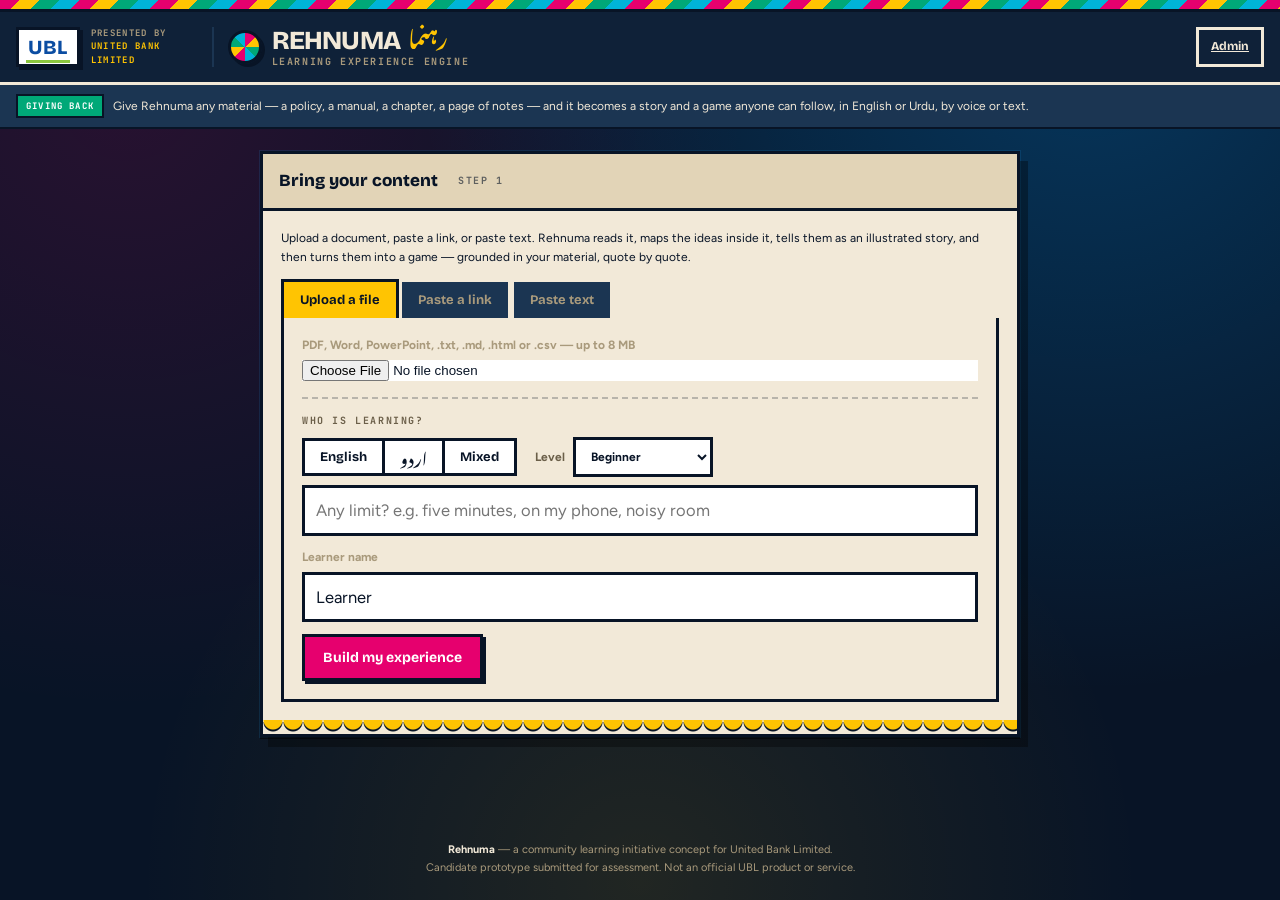
==== commit 00ea43f9: "Open with an illustrated, Prezi-style story; stream replies; Urdu voice and live settings Story - St" ====
--- a/static/index.html
+++ b/static/index.html
@@ -6,6 +6,8 @@
 <title>Rehnuma</title>
 <meta name="description" content="Turn any content into an adaptive, voice-enabled learning experience.">
 <link rel="stylesheet" href="/static/style.css">
+<link rel="stylesheet" href="/static/story.css">
+<link rel="stylesheet" href="/static/learner.css">
 <link rel="icon" href="data:image/svg+xml,<svg xmlns='http://www.w3.org/2000/svg' viewBox='0 0 32 32'><rect width='32' height='32' fill='%2310131A'/><circle cx='16' cy='16' r='9' fill='%23FFC402' stroke='%23E6006E' stroke-width='3'/></svg>">
 </head>
 <body>
@@ -41,10 +43,10 @@
     <a class="btn ghost sm" href="/admin">Admin</a>
   </header>
 
-  <div class="giving-back">
+  <div class="giving-back" id="givingBack">
     <span class="tag">Giving back</span>
     <span>Give Rehnuma any material &mdash; a policy, a manual, a chapter, a page of notes &mdash;
-      and it becomes a learning experience anyone can follow, in English or Urdu, by voice or text.</span>
+      and it becomes a story and a game anyone can follow, in English or Urdu, by voice or text.</span>
   </div>
 
   <!-- ============================ SETUP ============================ -->
@@ -59,23 +61,32 @@
         </div>
         <div class="panel-body">
           <p class="small" style="margin-top:0">
-            Upload a document or a spreadsheet, or paste text. Rehnuma reads it, maps the ideas
-            inside it, and turns them into a playable journey &mdash; grounded in your material,
-            quote by quote.
+            Upload a document, paste a link, or paste text. Rehnuma reads it, maps the ideas
+            inside it, tells them as an illustrated story, and then turns them into a game
+            &mdash; grounded in your material, quote by quote.
           </p>
 
           <div class="tabs" role="tablist">
-            <button class="tab" id="tabFile" role="tab" aria-selected="true" aria-controls="paneFile">Upload a file</button>
-            <button class="tab" id="tabText" role="tab" aria-selected="false" aria-controls="paneText">Paste text</button>
+            <button class="tab" id="tabFile" type="button" role="tab" aria-selected="true" aria-controls="paneFile">Upload a file</button>
+            <button class="tab" id="tabUrl" type="button" role="tab" aria-selected="false" aria-controls="paneUrl">Paste a link</button>
+            <button class="tab" id="tabText" type="button" role="tab" aria-selected="false" aria-controls="paneText">Paste text</button>
           </div>
 
           <div class="panel cream" style="border-top:0;box-shadow:none">
             <div class="panel-body">
               <div id="paneFile" role="tabpanel">
                 <div class="field">
-                  <label for="fileInput">PDF, .txt, .md, .csv or .tsv &mdash; up to 8&nbsp;MB</label>
-                  <input type="file" id="fileInput" accept=".pdf,.txt,.md,.markdown,.csv,.tsv">
-                </div>
+                  <label for="fileInput">PDF, Word, PowerPoint, .txt, .md, .html or .csv &mdash; up to 8&nbsp;MB</label>
+                  <input type="file" id="fileInput" accept=".pdf,.docx,.pptx,.txt,.md,.markdown,.html,.htm,.csv,.tsv">
+                </div>
+              </div>
+
+              <div id="paneUrl" role="tabpanel" hidden>
+                <div class="field">
+                  <label for="urlInput">Address of a public web page or PDF</label>
+                  <input type="url" id="urlInput" placeholder="https://example.com/article" autocomplete="off" spellcheck="false">
+                </div>
+                <p class="small" style="color:#6B5F49;margin:0">Only public pages can be fetched. Anything on a private network is refused.</p>
               </div>
 
               <div id="paneText" role="tabpanel" hidden>
@@ -88,6 +99,28 @@
                   <textarea id="textInput" rows="7" placeholder="Paste a policy, a chapter, an article&hellip;"></textarea>
                 </div>
                 <button class="btn sm ghost" id="sampleBtn" type="button" style="color:var(--ink);border-color:var(--ink)">Load sample content</button>
+              </div>
+
+              <div class="who-block">
+                <div class="eyebrow" style="color:#6B5F49">Who is learning?</div>
+                <div class="who-row">
+                  <div class="pills" id="langPick" role="radiogroup" aria-label="Language">
+                    <button class="pill-btn" type="button" role="radio" aria-checked="false" data-lang="en">English</button>
+                    <button class="pill-btn" type="button" role="radio" aria-checked="false" data-lang="ur" lang="ur">اردو</button>
+                    <button class="pill-btn" type="button" role="radio" aria-checked="false" data-lang="mixed">Mixed</button>
+                  </div>
+                  <label class="inline"><span>Level</span>
+                    <select id="levelPick">
+                      <option value="beginner">Beginner</option>
+                      <option value="intermediate">Intermediate</option>
+                      <option value="advanced">Advanced</option>
+                    </select>
+                  </label>
+                </div>
+                <div class="field" style="margin:8px 0 0">
+                  <input type="text" id="constraintInput" maxlength="200" aria-label="Any limit on time, device or setting"
+                         placeholder="Any limit? e.g. five minutes, on my phone, noisy room">
+                </div>
               </div>
 
               <div class="field mt">
@@ -112,14 +145,15 @@
           <span class="eyebrow">Step 2</span>
         </div>
         <div class="panel-body">
+          <div id="groundNote" class="ground-note" hidden></div>
           <div id="mapList" class="col"></div>
 
           <!-- How the learner wants to be taught. The key travels to the server as
                "mode" and shapes every turn, so it is chosen before the first beat. -->
           <div class="mode-block">
-            <div class="eyebrow">How would you like to learn it?</div>
+            <div class="eyebrow">How would you like to play it?</div>
             <div class="mode-pick" id="modePick" role="radiogroup"
-                 aria-label="How would you like to learn it?">
+                 aria-label="How would you like to play it?">
               <button class="mode" type="button" role="radio" aria-checked="false" data-mode="story">
                 <span class="mode-name">Story</span>
                 <span class="mode-desc">The ideas arrive inside an unfolding story.</span>
@@ -139,12 +173,15 @@
             </div>
           </div>
 
-          <button class="btn green mt" id="startBtn" type="button">Start learning</button>
+          <button class="btn green mt" id="startBtn" type="button">Start the story</button>
         </div>
       </div>
 
     </div>
   </main>
+
+  <!-- ============================ STORY ============================ -->
+  <main class="hidden" id="storyView" aria-label="Illustrated story"></main>
 
   <!-- ============================ LEARN ============================ -->
   <main class="main hidden" id="learnView">
@@ -162,10 +199,54 @@
         <div class="scallop"></div>
       </section>
 
+      <section class="panel" id="adaptPanel">
+        <div class="panel-head">
+          <h2>How it is adapting</h2>
+          <div class="spacer"></div>
+          <span class="eyebrow">Measured, not guessed</span>
+        </div>
+        <div class="panel-body">
+          <div class="adapt-row"><span class="k">Difficulty</span><span class="v" id="adDiff" aria-live="polite"></span></div>
+          <div class="adapt-row"><span class="k">Support</span><span class="v" id="adSupport"></span></div>
+          <div class="adapt-row"><span class="k">Pace</span><span class="v" id="adPace"></span></div>
+          <div class="adapt-row"><span class="k">Working on</span><span class="v" id="adFocus"></span></div>
+          <ul class="adapt-why" id="adWhy"></ul>
+        </div>
+      </section>
+
       <section class="panel">
         <div class="panel-head"><h2>Badges</h2></div>
         <div class="panel-body">
           <div class="badges" id="badges"><span class="small muted">None yet &mdash; go earn some.</span></div>
+        </div>
+      </section>
+
+      <section class="panel" id="prefPanel">
+        <div class="panel-head"><h2>Make it fit you</h2></div>
+        <div class="panel-body">
+          <div class="field">
+            <label id="prefLangLabel">Language</label>
+            <div class="pills" id="prefLang" role="radiogroup" aria-labelledby="prefLangLabel">
+              <button class="pill-btn" type="button" role="radio" aria-checked="false" data-lang="en">English</button>
+              <button class="pill-btn" type="button" role="radio" aria-checked="false" data-lang="ur" lang="ur">اردو</button>
+              <button class="pill-btn" type="button" role="radio" aria-checked="false" data-lang="mixed">Mixed</button>
+            </div>
+          </div>
+          <div class="pref-grid">
+            <div class="field"><label for="prefLevel">Level</label>
+              <select id="prefLevel"><option value="beginner">Beginner</option><option value="intermediate">Intermediate</option><option value="advanced">Advanced</option></select></div>
+            <div class="field"><label for="prefPace">Pace</label>
+              <select id="prefPace"><option value="slow">Slow</option><option value="normal">Normal</option><option value="fast">Fast</option></select></div>
+            <div class="field"><label for="prefTone">Tone</label>
+              <select id="prefTone"><option value="formal">Formal</option><option value="friendly">Friendly</option><option value="playful">Playful</option></select></div>
+          </div>
+          <div class="field"><label for="prefConstraint">Any limit?</label>
+            <input type="text" id="prefConstraint" maxlength="200" placeholder="e.g. five minutes, on my phone"></div>
+          <div class="row">
+            <button class="btn sm ghost" id="replayStory" type="button" hidden>&#9654; Replay the story</button>
+            <button class="btn sm ghost" id="eraseBtn" type="button">Delete my session</button>
+          </div>
+          <p class="small muted" style="margin:10px 0 0">Changes apply from the very next reply.</p>
         </div>
       </section>
     </div>
@@ -175,14 +256,20 @@
       <div class="panel-head">
         <h2>The journey</h2>
         <div class="spacer"></div>
-        <button class="btn sm ghost" id="speakToggle" type="button" aria-pressed="false" title="Read answers aloud">🔈 Voice off</button>
+        <button class="btn sm ghost" id="speakToggle" type="button" aria-pressed="false" title="Read replies aloud">🔈 Voice off</button>
+        <button class="btn sm ghost" id="talkToggle" type="button" aria-pressed="false" title="Hands-free: the guide speaks, then listens for your answer">🗣 Talk mode</button>
         <span class="eyebrow" id="latencyNote"></span>
       </div>
 
       <div class="stream" id="stream" aria-live="polite"></div>
 
+      <div class="voice-note" id="voiceNote" hidden></div>
       <div class="composer">
-        <button class="mic" id="micBtn" type="button" title="Hold a conversation out loud" aria-label="Speak your answer">🎤</button>
+        <button class="mic" id="micBtn" type="button" title="Speak your answer" aria-label="Speak your answer">🎤</button>
+        <div class="pills mic-lang" id="micLang" role="radiogroup" aria-label="Speech language">
+          <button class="pill-btn sm" type="button" role="radio" aria-checked="false" data-l="ur-PK" lang="ur">اردو</button>
+          <button class="pill-btn sm" type="button" role="radio" aria-checked="false" data-l="en-PK">EN</button>
+        </div>
         <textarea class="say-box" id="sayBox" rows="1" placeholder="Say what you think&hellip;" aria-label="Your reply"></textarea>
         <button class="btn" id="sendBtn" type="button">Send</button>
       </div>
@@ -197,6 +284,7 @@
   </footer>
 </div>
 
+<script src="/static/story.js"></script>
 <script src="/static/app.js"></script>
 </body>
 </html>
--- a/static/style.css
+++ b/static/style.css
@@ -1100,3 +1100,7 @@
 .filter-row .btn { flex: 0 0 auto; }
 .filter.active > span { color: var(--zard); }
 .filter.active select { border-color: var(--zard); box-shadow: 3px 3px 0 var(--zard); }
+
+/* ------------------------------------------------ admin: free-text settings */
+.field.wide { grid-column: 1 / -1; }
+.field textarea { min-height: 54px; resize: vertical; }
--- a/static/story.css
+++ b/static/story.css
@@ -0,0 +1,204 @@
+/* ============================================================================
+   THE STORY - a Prezi-style road of illustrated scenes
+   The stage is a window onto a large "world"; the camera is that world's
+   transform. Posters are drawn by story.js; everything below is presentation.
+   Uses the tokens from style.css.
+   ========================================================================= */
+
+.story-frame {
+  max-width: 1240px; width: 100%; margin: 0 auto;
+  padding: 12px var(--gutter) 26px;
+  display: flex; flex-direction: column; gap: 12px;
+}
+.story-top { display: flex; align-items: center; gap: 10px; flex-wrap: wrap; }
+.story-top .spacer { flex: 1 1 auto; }
+.story-title { font-size: 24px; line-height: 1.15; margin-top: 2px; }
+.story-title.rtl { line-height: 1.9; }
+
+.story-stage {
+  position: relative;
+  height: clamp(360px, 56vh, 600px);
+  overflow: hidden;
+  border: var(--line-light);
+  box-shadow: var(--pop-light);
+  background: linear-gradient(180deg, #08152B 0%, #0F2138 55%, #17335A 100%);
+  outline: none;
+  touch-action: pan-y;
+}
+.story-stage:focus-visible { outline: 3px solid var(--zard); outline-offset: 3px; }
+
+/* two far layers that trail the camera at a fraction of its speed: depth for free */
+.story-far, .story-near {
+  position: absolute; inset: 0; pointer-events: none;
+  background-repeat: repeat-x;
+}
+.story-far {
+  background-size: 900px 420px; background-position: 0 0;
+  background-image: url("data:image/svg+xml,%3Csvg xmlns='http://www.w3.org/2000/svg' width='900' height='420'%3E%3Cg fill='%23fff'%3E%3Ccircle cx='60' cy='50' r='1.6' opacity='.7'/%3E%3Ccircle cx='140' cy='120' r='1.2' opacity='.5'/%3E%3Ccircle cx='230' cy='40' r='1.8' opacity='.8'/%3E%3Ccircle cx='310' cy='90' r='1.1' opacity='.5'/%3E%3Ccircle cx='400' cy='30' r='1.5' opacity='.7'/%3E%3Ccircle cx='470' cy='140' r='1.3' opacity='.55'/%3E%3Ccircle cx='560' cy='60' r='1.9' opacity='.85'/%3E%3Ccircle cx='640' cy='110' r='1.2' opacity='.5'/%3E%3Ccircle cx='720' cy='45' r='1.6' opacity='.7'/%3E%3Ccircle cx='800' cy='130' r='1.3' opacity='.55'/%3E%3Ccircle cx='860' cy='70' r='1.1' opacity='.5'/%3E%3Ccircle cx='180' cy='190' r='1' opacity='.4'/%3E%3Ccircle cx='520' cy='210' r='1.1' opacity='.4'/%3E%3C/g%3E%3Cpath d='M0 420V300L90 250 170 290 260 220 360 285 450 240 540 300 640 235 740 285 830 245 900 300V420Z' fill='%2312284a' opacity='.85'/%3E%3C/svg%3E");
+}
+.story-near {
+  background-size: 700px 240px; background-position: 0 100%;
+  background-image: url("data:image/svg+xml,%3Csvg xmlns='http://www.w3.org/2000/svg' width='700' height='240'%3E%3Cpath d='M0 240V180Q90 120 200 170T400 160T600 178T700 180V240Z' fill='%230b1d36' opacity='.9'/%3E%3C/svg%3E");
+}
+
+.story-world { position: absolute; left: 0; top: 0; transform-origin: 0 0; }
+.story-world .road { position: absolute; left: 0; top: 0; overflow: visible; }
+.road-edge     { stroke: var(--ink); }
+.road-fill     { stroke: #2C4165; }
+.road-dash     { stroke: var(--zard); stroke-dasharray: 16 16; opacity: .9; }
+.road-progress { stroke: #FFE58A; opacity: .28; }
+
+/* ---- a scene poster */
+.scene {
+  position: absolute;
+  overflow: hidden;
+  background: #000;
+  border: 4px solid var(--ink);
+  box-shadow: 9px 9px 0 rgba(0,0,0,.5);
+  transition: filter .6s ease;
+  filter: saturate(.72) brightness(.82);
+}
+.scene.on { filter: none; }
+.scene svg.art { width: 100%; height: 100%; display: block; }
+.art .t { font-family: var(--body); }
+.art .t.display { font-family: var(--display); letter-spacing: -.01em; }
+.art .t.mono { font-family: var(--mono); }
+.art .t.urdu { font-family: var(--urdu); }
+.art text { user-select: none; }
+
+/* Entrance: everything on the poster lands in turn once it is the scene on screen.
+   `both` holds each piece hidden through its delay; scenes not on screen stay whole. */
+@keyframes pop-in  { from { opacity: 0; transform: translateY(12px) scale(.93); } to { opacity: 1; transform: none; } }
+@keyframes grow-y  { from { transform: scaleY(0); } to { transform: scaleY(1); } }
+@keyframes seg-in  { from { opacity: 0; } to { opacity: 1; } }
+@keyframes draw    { from { stroke-dashoffset: 46; } to { stroke-dashoffset: 0; } }
+@keyframes flow    { to { stroke-dashoffset: -28; } }
+@keyframes spin    { to { transform: rotate(360deg); } }
+@keyframes twinkle { 0%,100% { opacity: .25; } 50% { opacity: 1; } }
+@keyframes drift   { from { transform: translateX(-26px); } to { transform: translateX(26px); } }
+@keyframes breathe { 0%,100% { transform: scale(1); } 50% { transform: scale(1.035); } }
+
+.art .pop, .art .bar { transform-box: fill-box; transform-origin: 50% 70%; }
+.art .bar { transform-origin: 50% 100%; }
+.art .tick { stroke-dasharray: 46; stroke-dashoffset: 0; }
+.art .spin-slow, .art .breathe, .art .wheel, .art .drift { transform-box: fill-box; transform-origin: center; }
+
+.scene.on .art .pop  { animation: pop-in .55s cubic-bezier(.2,1.25,.4,1) both; animation-delay: calc(var(--i, 0) * 130ms + 380ms); }
+.scene.on .art .bar  { animation: grow-y .8s cubic-bezier(.2,.9,.3,1) both; animation-delay: calc(var(--i, 0) * 130ms + 520ms); }
+.scene.on .art .seg  { animation: seg-in .5s ease both; animation-delay: calc(var(--i, 0) * 150ms + 380ms); }
+.scene.on .art .tick { animation: draw .5s ease both; animation-delay: calc(var(--i, 0) * 230ms + 800ms); }
+.scene.on .art .flow, .scene.on .art .flow-arrow { animation: flow 1.4s linear infinite; }
+.scene.on .art .spin-slow { animation: spin 40s linear infinite; }
+.scene.on .art .twinkle { animation: twinkle 2.6s ease-in-out infinite; }
+.scene.on .art .drift { animation: drift 16s ease-in-out infinite alternate; }
+.scene.on .art .breathe { animation: breathe 3.2s ease-in-out infinite; }
+
+/* grounding on the poster itself: the line of the source this scene rests on */
+.src-chip {
+  position: absolute; left: 12px; bottom: 10px; z-index: 2;
+  font: 700 11px var(--mono); letter-spacing: .04em;
+  padding: 4px 9px; cursor: pointer;
+  background: var(--sabz); color: #fff; border: 2px solid var(--ink); box-shadow: 2px 2px 0 var(--ink);
+}
+.src-chip:hover { background: var(--zard); color: var(--ink); }
+.src-pop {
+  position: absolute; left: 12px; bottom: 44px; z-index: 3; max-width: min(62%, 420px);
+  background: var(--chrome); color: var(--ink); border: 3px solid var(--ink); box-shadow: 4px 4px 0 var(--ink);
+  padding: 9px 12px; font-size: 13.5px; line-height: 1.5; font-style: italic;
+}
+
+/* ---- the truck */
+.truck-wrap {
+  position: absolute; left: 0; top: 0; width: 86px; height: 56px; z-index: 3;
+  transform-origin: 43px 46px; pointer-events: none;
+  filter: drop-shadow(3px 4px 0 rgba(0,0,0,.45));
+}
+.truck { display: block; overflow: visible; }
+.truck.moving .wheel { animation: spin .45s linear infinite; }
+.truck.moving { animation: rumble .3s ease-in-out infinite; }
+@keyframes rumble { 0%,100% { transform: translateY(0); } 50% { transform: translateY(-1.5px); } }
+
+/* ---- narration and controls */
+.story-hud {
+  display: flex; gap: 18px; flex-wrap: wrap; align-items: center; justify-content: space-between;
+  background: var(--ink-2); border: var(--line-light); box-shadow: var(--pop-light);
+  padding: 14px 18px;
+}
+.speaker { display: flex; gap: 14px; flex: 1 1 460px; min-width: 0; align-items: flex-start; }
+.avatar {
+  flex: none; width: 54px; height: 54px; border-radius: 50%;
+  border: 3px solid var(--ink); box-shadow: var(--pop-sm);
+  display: grid; place-items: center;
+  font: 800 24px var(--display); color: var(--ink);
+  background:
+    radial-gradient(circle, var(--chrome) 0 57%, transparent 59%),
+    conic-gradient(var(--rani) 0 45deg, var(--zard) 45deg 90deg, var(--sabz) 90deg 135deg, var(--firozi) 135deg 180deg,
+                   var(--rani) 180deg 225deg, var(--zard) 225deg 270deg, var(--sabz) 270deg 315deg, var(--firozi) 315deg 360deg);
+}
+.say-col { min-width: 0; flex: 1 1 auto; }
+.narration { font-size: 18.5px; line-height: 1.55; min-height: 3.1em; margin-top: 3px; overflow-wrap: anywhere; }
+.narration.urdu { line-height: 2.15; font-size: 20px; }
+.narration.revealing { cursor: pointer; }
+.narration.revealing::after {
+  content: ""; display: inline-block; width: 8px; height: 1.05em; margin-inline-start: 3px;
+  vertical-align: text-bottom; background: var(--zard); animation: caret 1s steps(1) infinite;
+}
+.story-controls { display: flex; gap: 10px; align-items: center; flex-wrap: wrap; }
+.dots { display: flex; gap: 7px; align-items: center; }
+.dot {
+  width: 15px; height: 15px; padding: 0; border-radius: 50%; cursor: pointer;
+  background: transparent; border: 2px solid var(--chrome-dim);
+  transition: transform .25s cubic-bezier(.3,1.6,.4,1), background .25s;
+}
+.dot.done { background: var(--sabz); border-color: var(--sabz); }
+.dot.on   { background: var(--zard); border-color: var(--zard); transform: scale(1.35); }
+.dot:focus-visible { outline: 3px solid var(--zard); outline-offset: 2px; }
+
+/* ---- the end of the road */
+.story-end {
+  position: absolute; inset: 0; z-index: 5; display: grid; place-items: center; padding: 16px;
+  background: radial-gradient(ellipse at center, rgba(8,20,38,.05), rgba(8,20,38,.78));
+  opacity: 0; pointer-events: none; transition: opacity .6s ease .5s;
+}
+.story-end.on { opacity: 1; pointer-events: auto; }
+.end-box {
+  background: var(--chrome); color: var(--ink);
+  border: 3px solid var(--ink); box-shadow: 8px 8px 0 rgba(0,0,0,.55);
+  padding: 22px 26px; width: min(600px, 100%);
+  display: flex; flex-direction: column; gap: 12px; align-items: center; text-align: center;
+}
+.end-box .eyebrow { color: #6B5F49; }
+.end-line { margin: 0; font: 800 24px/1.25 var(--display); text-wrap: balance; }
+.end-line.urdu { line-height: 2; font-size: 24px; }
+.end-box .small { color: #6B5F49; }
+.end-box .row { justify-content: center; }
+
+/* ---- phones: the poster keeps its picture and shows the items as real text */
+.scene.compact { background: var(--chrome); color: var(--ink); }
+.compact-card { display: flex; flex-direction: column; height: 100%; }
+.compact-card svg.art { flex: 0 0 38%; height: 38%; }
+.compact-body { padding: 12px 14px 44px; overflow: auto; }
+.compact-title { font: 800 20px/1.2 var(--display); margin-bottom: 8px; }
+.compact-title.urdu { line-height: 1.9; }
+.compact-items { margin: 0; padding: 0; list-style: none; display: flex; flex-direction: column; gap: 6px; }
+.compact-items li {
+  padding: 7px 10px; font-weight: 600; font-size: 14.5px; line-height: 1.4;
+  background: #fff; border: 2px solid var(--ink); box-shadow: 2px 2px 0 var(--ink);
+}
+.compact-items li.urdu { line-height: 1.9; }
+
+@media (max-width: 700px) {
+  .story-stage { height: clamp(430px, 74vh, 660px); }
+  .story-title { font-size: 21px; }
+  .story-hud { padding: 12px 14px; }
+  .narration { font-size: 16.5px; }
+  .story-controls { width: 100%; justify-content: space-between; }
+}
+
+@media (prefers-reduced-motion: reduce) {
+  .scene.on .art .pop, .scene.on .art .bar, .scene.on .art .seg, .scene.on .art .tick,
+  .scene.on .art .flow, .scene.on .art .flow-arrow, .scene.on .art .spin-slow,
+  .scene.on .art .twinkle, .scene.on .art .drift, .scene.on .art .breathe,
+  .truck.moving, .truck.moving .wheel { animation: none; }
+  .scene, .story-end { transition: none; }
+}
--- a/static/learner.css
+++ b/static/learner.css
@@ -0,0 +1,106 @@
+/* ============================================================================
+   Learner screen additions: language pills, the "how it is adapting" card,
+   live settings, voice controls, feedback. Uses the tokens from style.css.
+   ========================================================================= */
+
+/* ---- language / mic pills, one radio group each */
+.pills { display: inline-flex; flex-wrap: wrap; gap: 0; }
+.pill-btn {
+  font: 700 13px var(--display);
+  padding: 8px 15px;
+  color: var(--chrome);
+  background: var(--ink-3);
+  border: var(--line-light);
+  margin-left: -3px;
+  cursor: pointer;
+  transition: background .12s, color .12s, transform .1s;
+}
+.pill-btn:first-child { margin-left: 0; }
+.pill-btn[lang="ur"] { font-family: var(--urdu); font-size: 16px; line-height: 1.5; padding-block: 3px; }
+.pill-btn:hover { background: var(--ubl-deep); }
+.pill-btn[aria-checked="true"] {
+  background: var(--zard); color: var(--ink); border-color: var(--ink);
+  position: relative; z-index: 1; box-shadow: 3px 3px 0 var(--ink);
+}
+.pill-btn.sm { font-size: 11px; padding: 6px 10px; }
+.pill-btn.sm[lang="ur"] { font-size: 14px; }
+.pill-btn:focus-visible { outline: 3px solid var(--zard); outline-offset: 2px; z-index: 2; }
+.panel.cream .pill-btn { color: var(--ink); background: #fff; border-color: var(--ink); }
+.panel.cream .pill-btn:hover { background: var(--chrome-2); }
+.panel.cream .pill-btn[aria-checked="true"] { background: var(--zard); }
+
+/* ---- "who is learning" on the setup screen */
+.who-block { margin-top: 16px; padding-top: 14px; border-top: 2px dashed rgba(8,20,38,.25); }
+.who-row { display: flex; flex-wrap: wrap; gap: 12px 18px; align-items: center; margin-top: 8px; }
+.who-block input[type="text"] { width: 100%; }
+label.inline { display: inline-flex; align-items: center; gap: 8px; font-size: 12px; font-weight: 700; color: #6B5F49; }
+label.inline select { min-width: 140px; }
+
+/* the check that the map only says what the document says */
+.ground-note {
+  display: flex; gap: 10px; align-items: flex-start;
+  margin-bottom: 12px; padding: 9px 12px;
+  background: rgba(0,168,120,.14);
+  border: 2px solid var(--sabz);
+  font-size: 12.5px; line-height: 1.45; color: var(--chrome);
+}
+.ground-note b { color: var(--sabz); font-family: var(--mono); letter-spacing: .04em; }
+.ground-note[hidden] { display: none; }
+
+/* ---- how it is adapting */
+.adapt-row {
+  display: flex; justify-content: space-between; align-items: baseline; gap: 12px;
+  padding: 7px 0; border-bottom: 1px dashed rgba(169,154,124,.35);
+}
+.adapt-row:last-of-type { border-bottom: 0; }
+.adapt-row .k { font: 700 10px var(--mono); letter-spacing: .14em; text-transform: uppercase; color: var(--chrome-dim); flex: none; }
+.adapt-row .v { font-size: 13.5px; font-weight: 600; text-align: right; min-width: 0; overflow-wrap: anywhere; }
+.adapt-row .v.changed { animation: adapt-flash 1.2s ease; }
+@keyframes adapt-flash { 0% { background: var(--zard); color: var(--ink); } 100% { background: transparent; } }
+.dots5 { display: inline-flex; gap: 5px; vertical-align: middle; }
+.dots5 i { width: 14px; height: 14px; border-radius: 50%; border: 2px solid var(--chrome-dim); display: block; }
+.dots5 i.on { background: var(--rani); border-color: var(--rani); }
+.adapt-why { margin: 8px 0 0; padding: 0; list-style: none; font-size: 12.5px; color: var(--chrome-dim); line-height: 1.45; }
+.adapt-why li { padding-left: 16px; position: relative; margin-top: 4px; }
+.adapt-why li::before { content: "\25B8"; position: absolute; left: 0; color: var(--zard); }
+
+/* ---- live settings */
+.pref-grid { display: grid; grid-template-columns: repeat(3, minmax(0, 1fr)); gap: 8px; }
+#prefPanel .field { margin-bottom: 10px; }
+#prefPanel .row { margin-top: 4px; }
+
+/* ---- voice */
+.voice-note {
+  padding: 8px 14px; background: var(--ink-3); border-top: var(--line-light);
+  font-size: 12.5px; color: var(--chrome); line-height: 1.45;
+}
+.voice-note.warn { background: #4a1f10; color: #ffd9cf; }
+.voice-note[hidden] { display: none; }
+.mic-lang { align-self: center; }
+.btn[aria-pressed="true"] { background: var(--zard); color: var(--ink); border-color: var(--ink); }
+.composer .say-box.listening { box-shadow: 0 0 0 3px var(--lal), var(--pop-sm); }
+
+/* ---- reply feedback */
+.fb { display: flex; align-items: center; gap: 6px; margin-top: 11px; font-size: 11.5px; color: #6B5F49; }
+.fb button {
+  font-size: 15px; line-height: 1; padding: 4px 8px; cursor: pointer;
+  background: #fff; border: 2px solid var(--ink); box-shadow: 2px 2px 0 var(--ink);
+}
+.fb button:hover:not(:disabled) { background: var(--zard); }
+.fb button:disabled { opacity: .5; cursor: default; }
+.fb .thanks { font-family: var(--mono); font-size: 10px; letter-spacing: .08em; text-transform: uppercase; }
+
+/* a reply still being written */
+.bubble.streaming .say::after {
+  content: ""; display: inline-block; width: 8px; height: 1.05em; margin-inline-start: 3px;
+  vertical-align: text-bottom; background: var(--rani); animation: caret 1s steps(1) infinite;
+}
+
+@media (max-width: 900px) {
+  .pref-grid { grid-template-columns: 1fr 1fr; }
+}
+@media (max-width: 480px) {
+  .who-row { gap: 10px; }
+  .pill-btn { padding: 8px 12px; }
+  .mic-lang { order: 3; }
+}
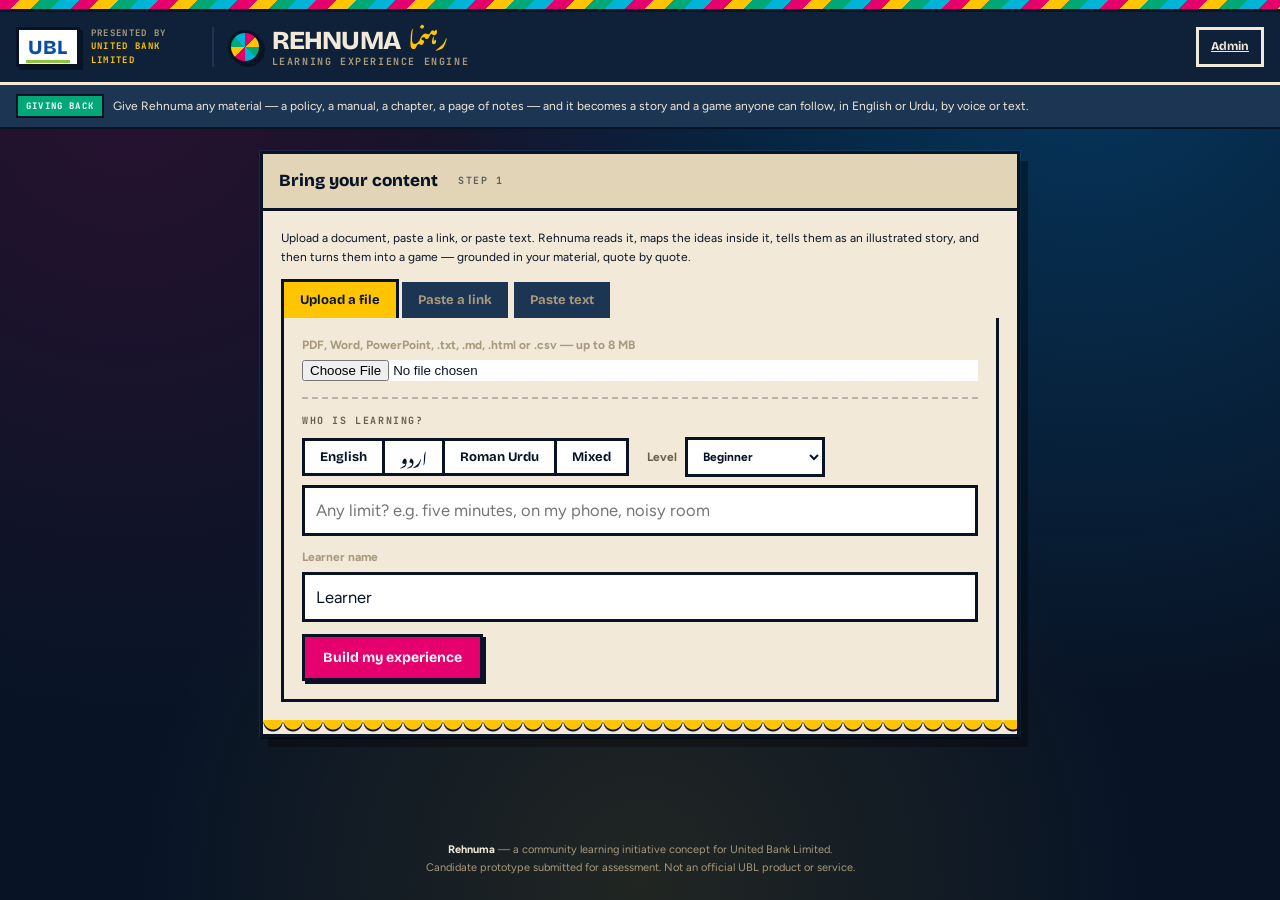
==== commit 6773e5c1: "Add Roman Urdu as a language option; wire modes to their themes Roman Urdu (Urdu in the Latin alphab" ====
--- a/static/index.html
+++ b/static/index.html
@@ -107,6 +107,7 @@
                   <div class="pills" id="langPick" role="radiogroup" aria-label="Language">
                     <button class="pill-btn" type="button" role="radio" aria-checked="false" data-lang="en">English</button>
                     <button class="pill-btn" type="button" role="radio" aria-checked="false" data-lang="ur" lang="ur">اردو</button>
+                    <button class="pill-btn" type="button" role="radio" aria-checked="false" data-lang="roman">Roman Urdu</button>
                     <button class="pill-btn" type="button" role="radio" aria-checked="false" data-lang="mixed">Mixed</button>
                   </div>
                   <label class="inline"><span>Level</span>
@@ -155,19 +156,51 @@
             <div class="mode-pick" id="modePick" role="radiogroup"
                  aria-label="How would you like to play it?">
               <button class="mode" type="button" role="radio" aria-checked="false" data-mode="story">
-                <span class="mode-name">Story</span>
+                <span class="mode-top">
+                  <svg class="mode-icon" viewBox="0 0 24 24" aria-hidden="true">
+                    <circle class="badge" cx="12" cy="12" r="10"/>
+                    <g class="glyph">
+                      <rect x="3.5" y="8" width="12" height="9.5" rx="1"/>
+                      <path d="M15.5 11h4.2l3 3.2v3.3h-7.2"/>
+                      <circle class="glyph-dot" cx="8.2" cy="19" r="2"/>
+                      <circle class="glyph-dot" cx="19" cy="19" r="2"/>
+                    </g>
+                  </svg>
+                  <span class="mode-name">Story</span>
+                </span>
                 <span class="mode-desc">The ideas arrive inside an unfolding story.</span>
               </button>
               <button class="mode" type="button" role="radio" aria-checked="true" data-mode="challenge">
-                <span class="mode-name">Challenge</span>
+                <span class="mode-top">
+                  <svg class="mode-icon" viewBox="0 0 24 24" aria-hidden="true">
+                    <circle class="badge" cx="12" cy="12" r="10"/>
+                    <path class="glyph" d="M5 6.5c5 3 5 12.5 0 15"/>
+                    <path class="glyph" d="M19 6.5c-5 3-5 12.5 0 15"/>
+                  </svg>
+                  <span class="mode-name">Challenge</span>
+                </span>
                 <span class="mode-desc">Situations to act in, where choices carry consequences.</span>
               </button>
               <button class="mode" type="button" role="radio" aria-checked="false" data-mode="tour">
-                <span class="mode-name">Tour</span>
+                <span class="mode-top">
+                  <svg class="mode-icon" viewBox="0 0 24 24" aria-hidden="true">
+                    <circle class="badge" cx="12" cy="12" r="10"/>
+                    <path class="glyph" d="M4 13 L20 5 L11.5 20 L10 13 Z"/>
+                    <path class="glyph" d="M4 13 L14.5 11.3"/>
+                  </svg>
+                  <span class="mode-name">Tour</span>
+                </span>
                 <span class="mode-desc">A quick look at the shape of the whole subject.</span>
               </button>
               <button class="mode" type="button" role="radio" aria-checked="false" data-mode="deep">
-                <span class="mode-name">Deep</span>
+                <span class="mode-top">
+                  <svg class="mode-icon" viewBox="0 0 24 24" aria-hidden="true">
+                    <circle class="badge" cx="12" cy="12" r="10"/>
+                    <circle class="glyph" cx="12" cy="12" r="3"/>
+                    <circle class="glyph" cx="12" cy="12" r="7.6" stroke-dasharray="2.6 2.1"/>
+                  </svg>
+                  <span class="mode-name">Deep</span>
+                </span>
                 <span class="mode-desc">One concept at a time, with worked examples.</span>
               </button>
             </div>
@@ -229,7 +262,8 @@
             <div class="pills" id="prefLang" role="radiogroup" aria-labelledby="prefLangLabel">
               <button class="pill-btn" type="button" role="radio" aria-checked="false" data-lang="en">English</button>
               <button class="pill-btn" type="button" role="radio" aria-checked="false" data-lang="ur" lang="ur">اردو</button>
-              <button class="pill-btn" type="button" role="radio" aria-checked="false" data-lang="mixed">Mixed</button>
+              <button class="pill-btn" type="button" role="radio" aria-checked="false" data-lang="roman">Roman Urdu</button>
+                    <button class="pill-btn" type="button" role="radio" aria-checked="false" data-lang="mixed">Mixed</button>
             </div>
           </div>
           <div class="pref-grid">
@@ -261,6 +295,7 @@
         <span class="eyebrow" id="latencyNote"></span>
       </div>
 
+      <div class="voice-note warn" id="engineNote" role="status" hidden></div>
       <div class="stream" id="stream" aria-live="polite"></div>
 
       <div class="voice-note" id="voiceNote" hidden></div>
--- a/static/style.css
+++ b/static/style.css
@@ -1043,6 +1043,19 @@
 }
 .mode:hover { transform: translate(-2px,-2px); box-shadow: 5px 5px 0 var(--ink); }
 .mode:focus-visible { outline: 3px solid var(--zard); outline-offset: 2px; }
+.mode-top { display: flex; align-items: center; gap: 8px; }
+
+/* each mode gets its own sticker badge and accent - a road/challenge/tour/deep
+   identity that reads at a glance, distinct from the yellow "selected" state below */
+.mode-icon { width: 26px; height: 26px; flex: none; }
+.mode-icon .badge { stroke: var(--ink); stroke-width: 2.2; }
+.mode-icon .glyph { fill: none; stroke: var(--ink); stroke-width: 1.7; stroke-linecap: round; stroke-linejoin: round; }
+.mode-icon .glyph-dot { fill: var(--ink); stroke: none; }
+.mode[data-mode="story"]     .mode-icon .badge { fill: var(--rani); }
+.mode[data-mode="challenge"] .mode-icon .badge { fill: var(--lal); }
+.mode[data-mode="tour"]      .mode-icon .badge { fill: var(--firozi); }
+.mode[data-mode="deep"]      .mode-icon .badge { fill: var(--sabz); }
+
 .mode .mode-name {
   font-family: var(--display);
   font-weight: 700;
--- a/static/story.css
+++ b/static/story.css
@@ -43,10 +43,10 @@
 
 .story-world { position: absolute; left: 0; top: 0; transform-origin: 0 0; }
 .story-world .road { position: absolute; left: 0; top: 0; overflow: visible; }
-.road-edge     { stroke: var(--ink); }
-.road-fill     { stroke: #2C4165; }
-.road-dash     { stroke: var(--zard); stroke-dasharray: 16 16; opacity: .9; }
-.road-progress { stroke: #FFE58A; opacity: .28; }
+/* edge/fill/dash/progress colours come from story.js's per-theme route config as
+   inline SVG attributes - a CSS colour here would win the cascade and override them */
+.road-dash     { stroke-dasharray: 16 16; opacity: .9; }
+.road-progress { opacity: .28; }
 
 /* ---- a scene poster */
 .scene {
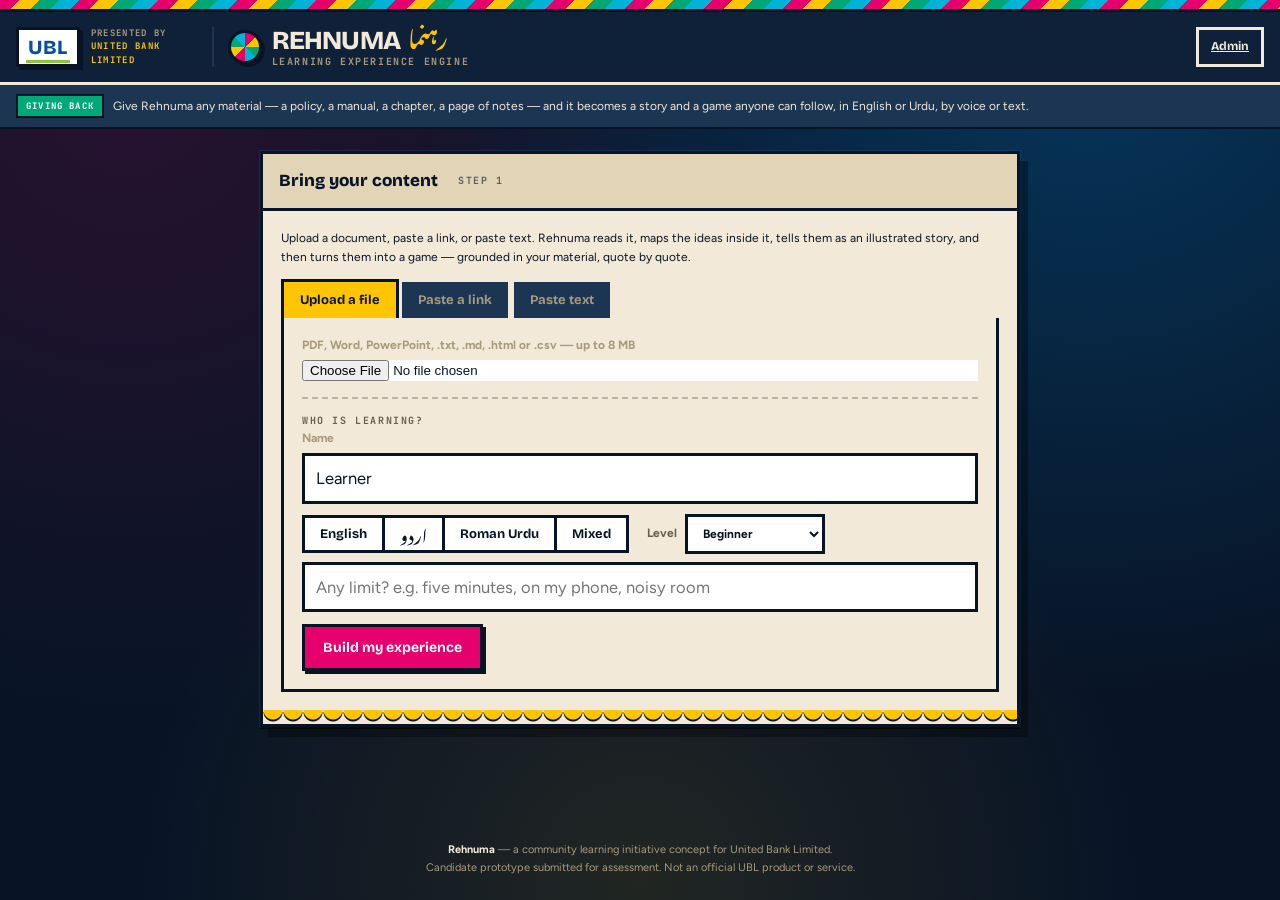
==== commit 12ac2606: "Put the learner's name where "Who is learning?" asks for it The name field lived in its own unlabele" ====
--- a/static/index.html
+++ b/static/index.html
@@ -103,6 +103,10 @@
 
               <div class="who-block">
                 <div class="eyebrow" style="color:#6B5F49">Who is learning?</div>
+                <div class="field" style="margin:0 0 10px">
+                  <label for="labelInput">Name</label>
+                  <input type="text" id="labelInput" value="Learner" maxlength="60">
+                </div>
                 <div class="who-row">
                   <div class="pills" id="langPick" role="radiogroup" aria-label="Language">
                     <button class="pill-btn" type="button" role="radio" aria-checked="false" data-lang="en">English</button>
@@ -122,11 +126,6 @@
                   <input type="text" id="constraintInput" maxlength="200" aria-label="Any limit on time, device or setting"
                          placeholder="Any limit? e.g. five minutes, on my phone, noisy room">
                 </div>
-              </div>
-
-              <div class="field mt">
-                <label for="labelInput">Learner name</label>
-                <input type="text" id="labelInput" value="Learner" maxlength="60">
               </div>
 
               <div class="row mt">
--- a/static/story.css
+++ b/static/story.css
@@ -118,6 +118,17 @@
 .truck.moving { animation: rumble .3s ease-in-out infinite; }
 @keyframes rumble { 0%,100% { transform: translateY(0); } 50% { transform: translateY(-1.5px); } }
 
+/* ---- the workshop bench: no world to pan, cards slide past a fixed station dock */
+.carousel-card {
+  position: absolute; left: 50%; top: 50%;
+  transform: translate(-50%,-50%);
+}
+.bench-dock-wrap {
+  position: absolute; left: 50%; bottom: 14px; transform: translateX(-50%); z-index: 3;
+  filter: drop-shadow(2px 3px 0 rgba(0,0,0,.45));
+  pointer-events: none;
+}
+
 /* ---- narration and controls */
 .story-hud {
   display: flex; gap: 18px; flex-wrap: wrap; align-items: center; justify-content: space-between;
